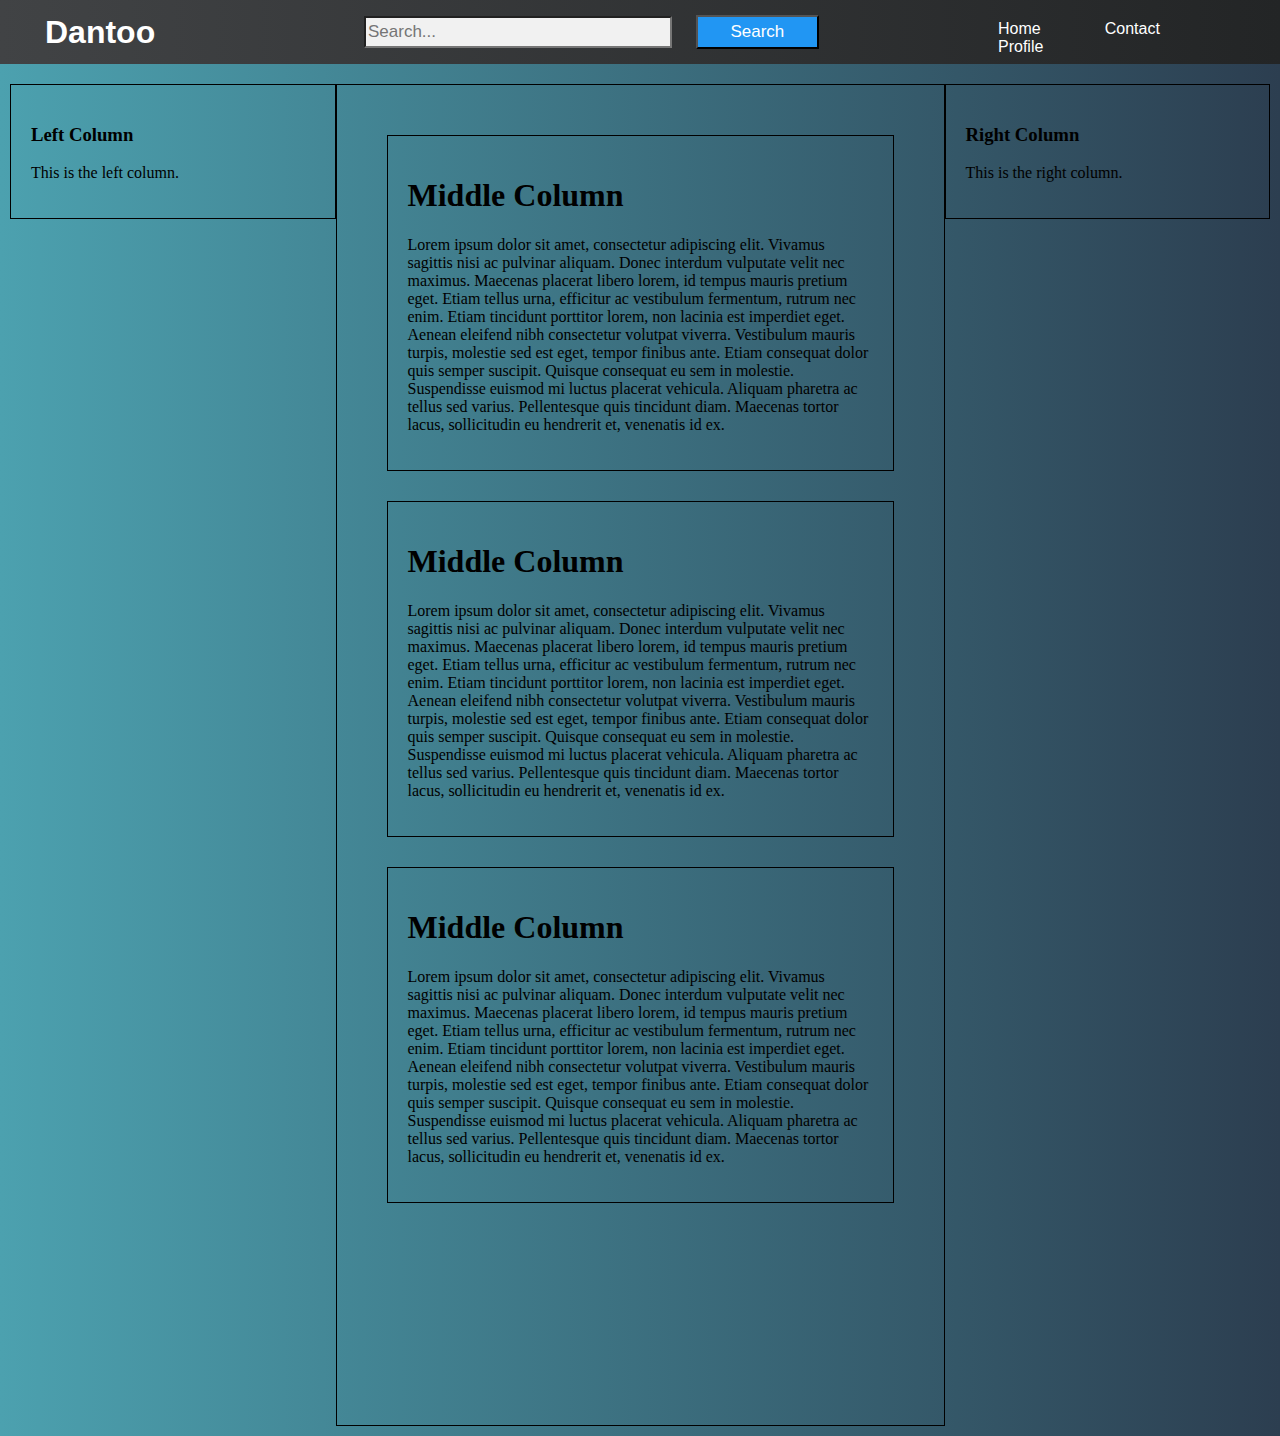
==== html/index.html @ 8a9d621c "finished navbar and added columns" ====
<!doctype html>
<html lang="en">
  <head>
    <!-- Required meta tags -->
    <meta charset="utf-8">
    <meta name="viewport" content="width=device-width, initial-scale=1">
    <link href="../css/style.css" rel="stylesheet" />
    <!-- Bootstrap CSS -->
    <!-- Bootstrap<link href="https://cdn.jsdelivr.net/npm/bootstrap@5.0.0-beta2/dist/css/bootstrap.min.css" rel="stylesheet" integrity="sha384-BmbxuPwQa2lc/FVzBcNJ7UAyJxM6wuqIj61tLrc4wSX0szH/Ev+nYRRuWlolflfl" crossorigin="anonymous">
    -->
    <title>Dantoo's Website</title>
  </head>
  <body>

    <div class="navbar">
      <h1>Dantoo</h1>
      <div class="search">
        <input type="text" placeholder="Search...">
        <input type="submit" value="Search">
      </div>
      <nav>
        <a href="">Home</a>
        <a href="">Contact</a>
        <a href="">Profile</a>
      </nav>
    </div>

    <!--Body contents-->
    <div class="content">
      <div class="left">
        <h3>Left Column</h3>
        <p>This is the left column.</p>
      </div>
      <div class="mid">
        <div class="module">
          <h1>Middle Column</h1>
          <p>Lorem ipsum dolor sit amet, consectetur adipiscing elit. Vivamus sagittis nisi ac pulvinar aliquam. Donec interdum vulputate velit nec maximus. Maecenas placerat libero lorem, id tempus mauris pretium eget. Etiam tellus urna, efficitur ac vestibulum fermentum, rutrum nec enim. Etiam tincidunt porttitor lorem, non lacinia est imperdiet eget. Aenean eleifend nibh consectetur volutpat viverra. Vestibulum mauris turpis, molestie sed est eget, tempor finibus ante. Etiam consequat dolor quis semper suscipit. Quisque consequat eu sem in molestie. Suspendisse euismod mi luctus placerat vehicula. Aliquam pharetra ac tellus sed varius. Pellentesque quis tincidunt diam. Maecenas tortor lacus, sollicitudin eu hendrerit et, venenatis id ex.</p>
        </div>
        <div class="module">
          <h1>Middle Column</h1>
          <p>Lorem ipsum dolor sit amet, consectetur adipiscing elit. Vivamus sagittis nisi ac pulvinar aliquam. Donec interdum vulputate velit nec maximus. Maecenas placerat libero lorem, id tempus mauris pretium eget. Etiam tellus urna, efficitur ac vestibulum fermentum, rutrum nec enim. Etiam tincidunt porttitor lorem, non lacinia est imperdiet eget. Aenean eleifend nibh consectetur volutpat viverra. Vestibulum mauris turpis, molestie sed est eget, tempor finibus ante. Etiam consequat dolor quis semper suscipit. Quisque consequat eu sem in molestie. Suspendisse euismod mi luctus placerat vehicula. Aliquam pharetra ac tellus sed varius. Pellentesque quis tincidunt diam. Maecenas tortor lacus, sollicitudin eu hendrerit et, venenatis id ex.</p>
        </div>
        <div class="module">
          <h1>Middle Column</h1>
          <p>Lorem ipsum dolor sit amet, consectetur adipiscing elit. Vivamus sagittis nisi ac pulvinar aliquam. Donec interdum vulputate velit nec maximus. Maecenas placerat libero lorem, id tempus mauris pretium eget. Etiam tellus urna, efficitur ac vestibulum fermentum, rutrum nec enim. Etiam tincidunt porttitor lorem, non lacinia est imperdiet eget. Aenean eleifend nibh consectetur volutpat viverra. Vestibulum mauris turpis, molestie sed est eget, tempor finibus ante. Etiam consequat dolor quis semper suscipit. Quisque consequat eu sem in molestie. Suspendisse euismod mi luctus placerat vehicula. Aliquam pharetra ac tellus sed varius. Pellentesque quis tincidunt diam. Maecenas tortor lacus, sollicitudin eu hendrerit et, venenatis id ex.</p>
        </div>
        
      </div>
      <div class="right">
        <h3>Right Column</h3>
        <p>This is the right column.</p>
      </div>
    </div>
    

    


    <!-- Bootstrap<script src="https://cdn.jsdelivr.net/npm/bootstrap@5.0.0-beta2/dist/js/bootstrap.bundle.min.js" integrity="sha384-b5kHyXgcpbZJO/tY9Ul7kGkf1S0CWuKcCD38l8YkeH8z8QjE0GmW1gYU5S9FOnJ0" crossorigin="anonymous"></script>
    -->
    
  </body>
</html>
---- css/style.css ----
body{
    margin: 0;
    padding: 0;
    background-color: antiquewhite;
    background: #2C3E50;  /* fallback for old browsers */
    background: -webkit-linear-gradient(to right, #4CA1AF, #2C3E50);  /* Chrome 10-25, Safari 5.1-6 */
    background: linear-gradient(to right, #4CA1AF, #2C3E50); /* W3C, IE 10+/ Edge, Firefox 16+, Chrome 26+, Opera 12+, Safari 7+ */

}

li{
    color: white;
}
/*Navigation bar*/
.navbar{
    display: flex;
    padding: 5px;
    background: #232526;  /* fallback for old browsers */
    background: -webkit-linear-gradient(to right, #414345, #232526);  /* Chrome 10-25, Safari 5.1-6 */
    background: linear-gradient(to right, #414345, #232526); /* W3C, IE 10+/ Edge, Firefox 16+, Chrome 26+, Opera 12+, Safari 7+ */


}

.navbar h1{
    flex: 1;
    margin: auto;
    padding: 2px;
    padding-left: 40px;
    /* border: 1px black solid; */
    color: white;
    font-family: "Helvetica Neue",sans-serif;
}

.navbar .search{
    flex: 2;
    /* border: 1px black solid; */
}

.navbar .search input{
    margin: 10px;
}

.navbar .search input[type='text']{
    width: 300px;
    background: #f1f1f1;
    font-size: 17px;
    height: 26px;
}

.navbar .search input[type='submit']{
  width: 20%;
  padding: 5px;
  background: #2196F3;
  color: white;
  font-size: 17px; 
  cursor: pointer;

}
.navbar .search input[type='submit']:hover{
    width: 20%;
    padding: 5px;
    background: #1a6fb4;
    color: white;
    font-size: 17px; 
    cursor: pointer;
  
  }


.navbar nav{
    flex: 1;
    padding-top: 15px;
    /* border: 1px black solid; */

}

.navbar nav a{
    margin: 20px;   
    margin-left: 20px;
    padding:10px;
    text-decoration: none;
    color: white;
    font-family: "Helvetica Neue",sans-serif;
    
}

.navbar nav a:hover{
    margin: 20px;   
    margin-left: 20px;
    padding: 10px;
    text-decoration: none;
    color:#1a6fb4;
    background-color:rgb(226, 226, 226);
    font-family: "Helvetica Neue",sans-serif;
    
}
/*Content*/
.content {
    display:flex;
    overflow:auto;
    margin: 10px;
}

.content div{
    margin: 0px;
    margin-top: 10px;
    border: 1px solid;
    padding: 20px;

}

.content .left{
    flex: 1;
    height: auto;
    position: sticky;
    align-self: flex-start;
    position: -webkit-sticky;
}

.content .right{
    flex: 1;
    height: auto;
    position: sticky;
    align-self: flex-start;
    position: -webkit-sticky;
}

.content .mid{
    flex: 2;
    height: 1300px;
}

.content .mid .module{
    margin: 30px;
}
/*End of content*/

/*Animation practice*/

#contain {
    width: 200px;
    height: 200px;
    background: green;
    position: relative;
}

#box {
    width: 50px;
    height: 50px;
    background: red;
    position: absolute;
}

/*end of animation practice*/

button {
    margin-top:30px;
    float:left;
    height:50px;
}
img {
    float:left;
    margin-right:10px;
    margin-left:10px;
 }
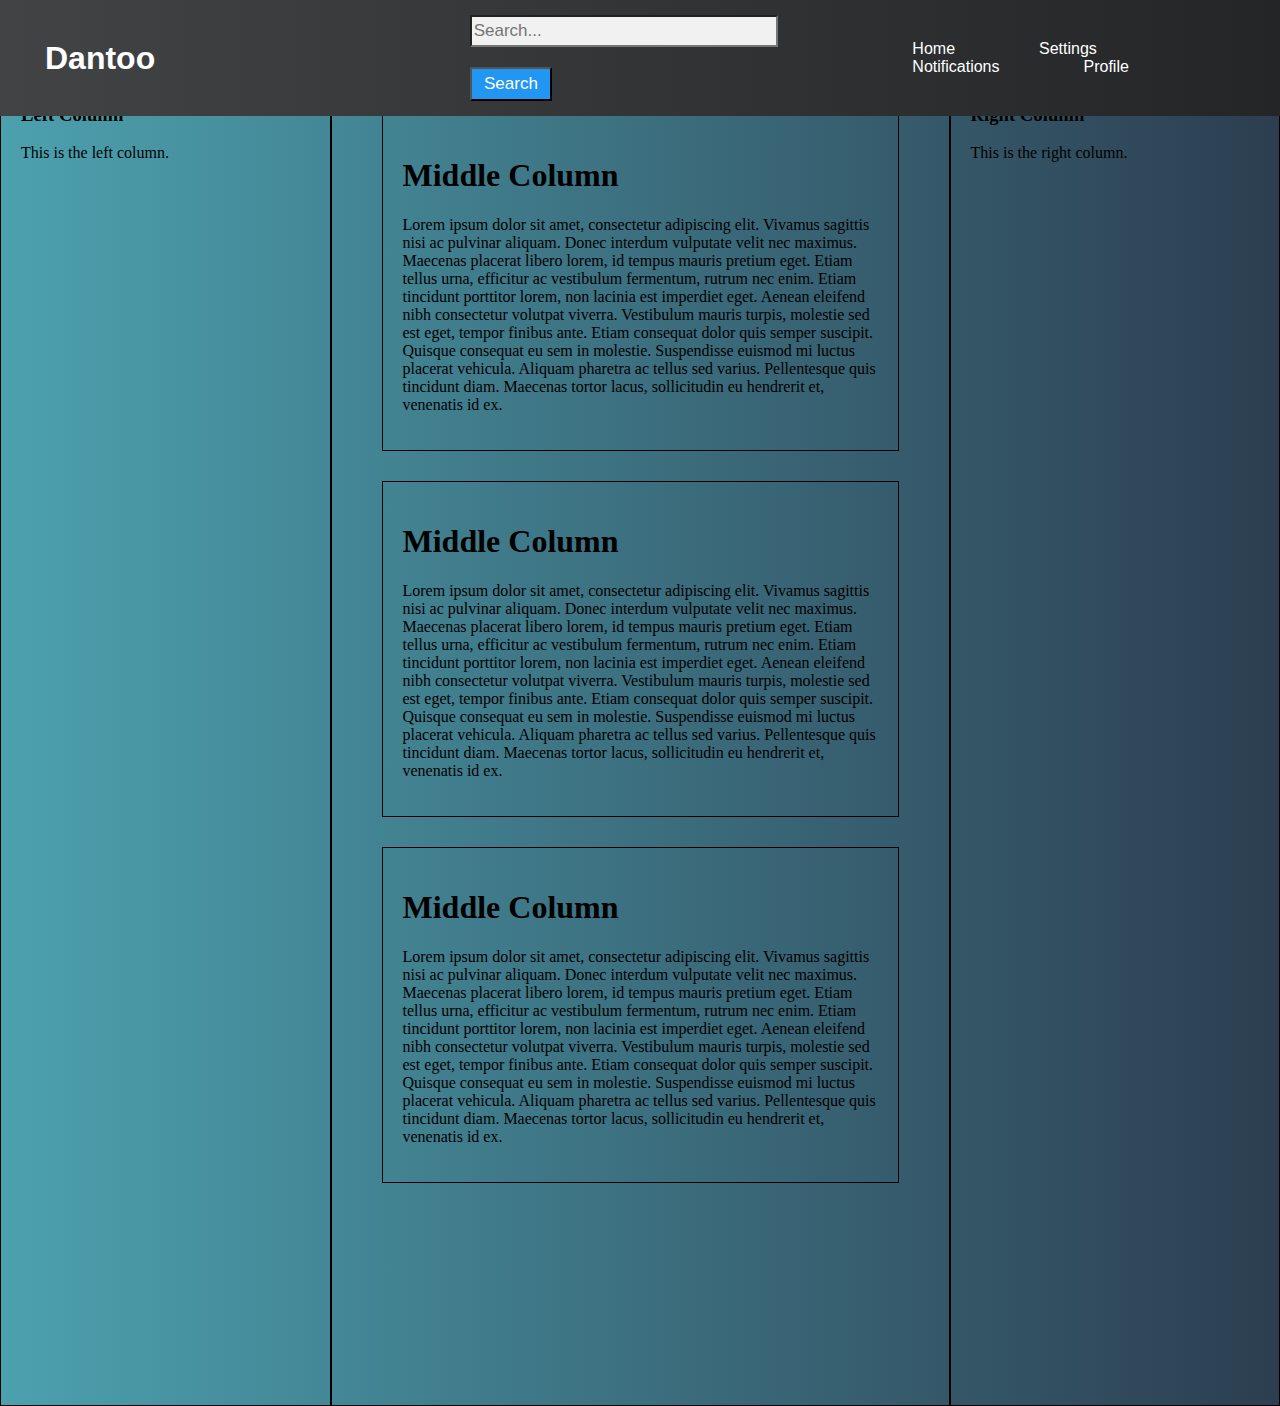
==== commit 1cde9f4d: "implemented sticky navbar" ====
--- a/html/index.html
+++ b/html/index.html
@@ -13,15 +13,16 @@
   <body>
 
     <div class="navbar">
-      <h1>Dantoo</h1>
+      <h1><a href="#home" >Dantoo</a></h1>
       <div class="search">
         <input type="text" placeholder="Search...">
         <input type="submit" value="Search">
       </div>
       <nav>
-        <a href="">Home</a>
-        <a href="">Contact</a>
-        <a href="">Profile</a>
+        <a href=#home">Home</a>
+        <a href="#settings">Settings</a>
+        <a href="#notifications">Notifications</a>
+        <a href="#profile">Profile</a>
       </nav>
     </div>
 
--- a/css/style.css
+++ b/css/style.css
@@ -1,3 +1,6 @@
+html{
+    margin: 0;
+}
 body{
     margin: 0;
     padding: 0;
@@ -7,6 +10,7 @@
     background: linear-gradient(to right, #4CA1AF, #2C3E50); /* W3C, IE 10+/ Edge, Firefox 16+, Chrome 26+, Opera 12+, Safari 7+ */
 
 }
+
 
 li{
     color: white;
@@ -18,13 +22,19 @@
     background: #232526;  /* fallback for old browsers */
     background: -webkit-linear-gradient(to right, #414345, #232526);  /* Chrome 10-25, Safari 5.1-6 */
     background: linear-gradient(to right, #414345, #232526); /* W3C, IE 10+/ Edge, Firefox 16+, Chrome 26+, Opera 12+, Safari 7+ */
-
-
+    position: fixed;
+    justify-content: center;
+    align-items: center;
+    flex-wrap: wrap;
+    width: 100%;
+    margin: 0;
+    z-index: 1;
+    
 }
 
 .navbar h1{
     flex: 1;
-    margin: auto;
+    margin: 0;
     padding: 2px;
     padding-left: 40px;
     /* border: 1px black solid; */
@@ -33,10 +43,15 @@
 }
 
 .navbar .search{
-    flex: 2;
+    flex: 1;
     /* border: 1px black solid; */
 }
+.navbar nav{
+    flex: 1;
+    padding-top: 0px;
+    /* border: 1px black solid; */
 
+}
 .navbar .search input{
     margin: 10px;
 }
@@ -68,17 +83,16 @@
   }
 
 
-.navbar nav{
-    flex: 1;
-    padding-top: 15px;
-    /* border: 1px black solid; */
 
+
+.navbar h1 a{
+    text-decoration: none;
+    color: white;
 }
-
 .navbar nav a{
     margin: 20px;   
     margin-left: 20px;
-    padding:10px;
+    padding:20px;
     text-decoration: none;
     color: white;
     font-family: "Helvetica Neue",sans-serif;
@@ -88,18 +102,19 @@
 .navbar nav a:hover{
     margin: 20px;   
     margin-left: 20px;
-    padding: 10px;
+    padding: 20px;
     text-decoration: none;
     color:#1a6fb4;
     background-color:rgb(226, 226, 226);
     font-family: "Helvetica Neue",sans-serif;
-    
+    border-bottom: 5px #1a6fb4 solid;
 }
 /*Content*/
 .content {
     display:flex;
     overflow:auto;
-    margin: 10px;
+    margin: 0px;
+    
 }
 
 .content div{
@@ -113,22 +128,19 @@
 .content .left{
     flex: 1;
     height: auto;
-    position: sticky;
-    align-self: flex-start;
-    position: -webkit-sticky;
+    margin-top: 5%;
 }
 
 .content .right{
     flex: 1;
     height: auto;
-    position: sticky;
-    align-self: flex-start;
-    position: -webkit-sticky;
+    margin-top: 5%;
 }
 
 .content .mid{
     flex: 2;
     height: 1300px;
+    margin-top: 5%;
 }
 
 .content .mid .module{
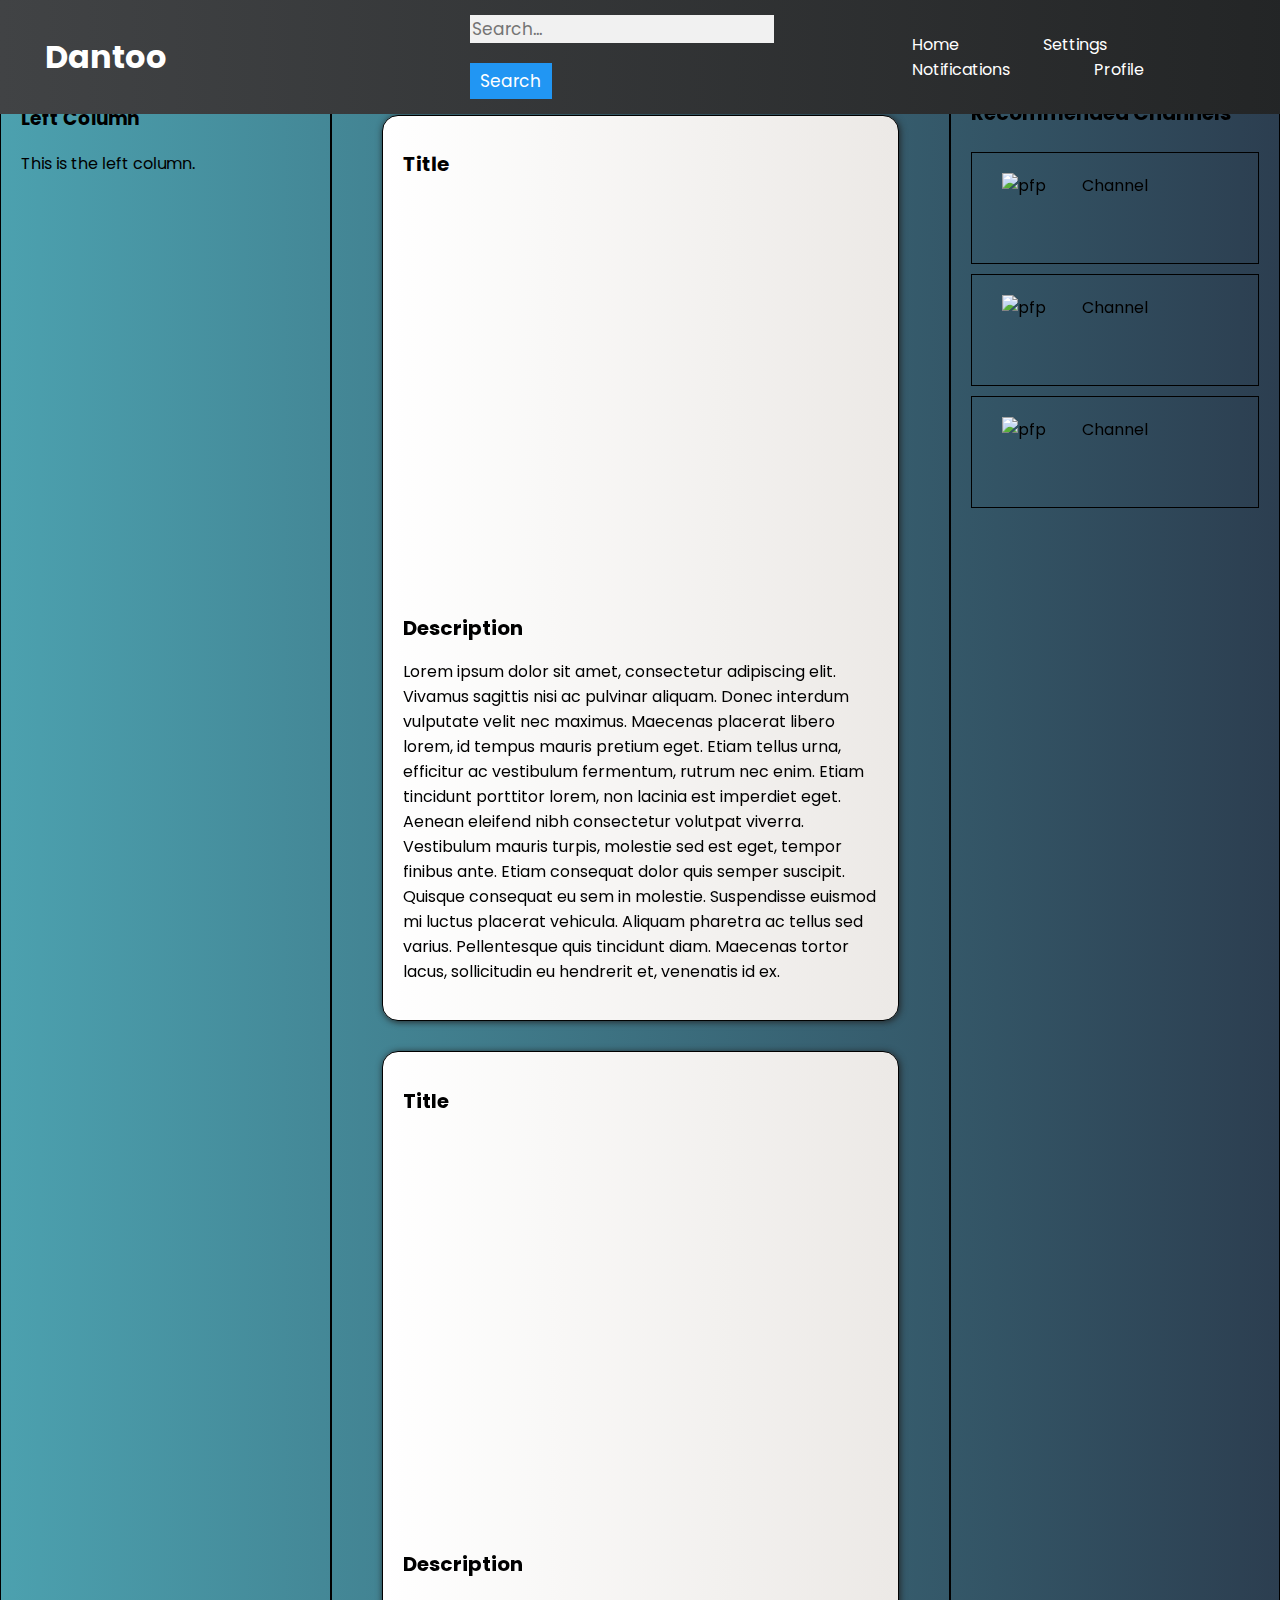
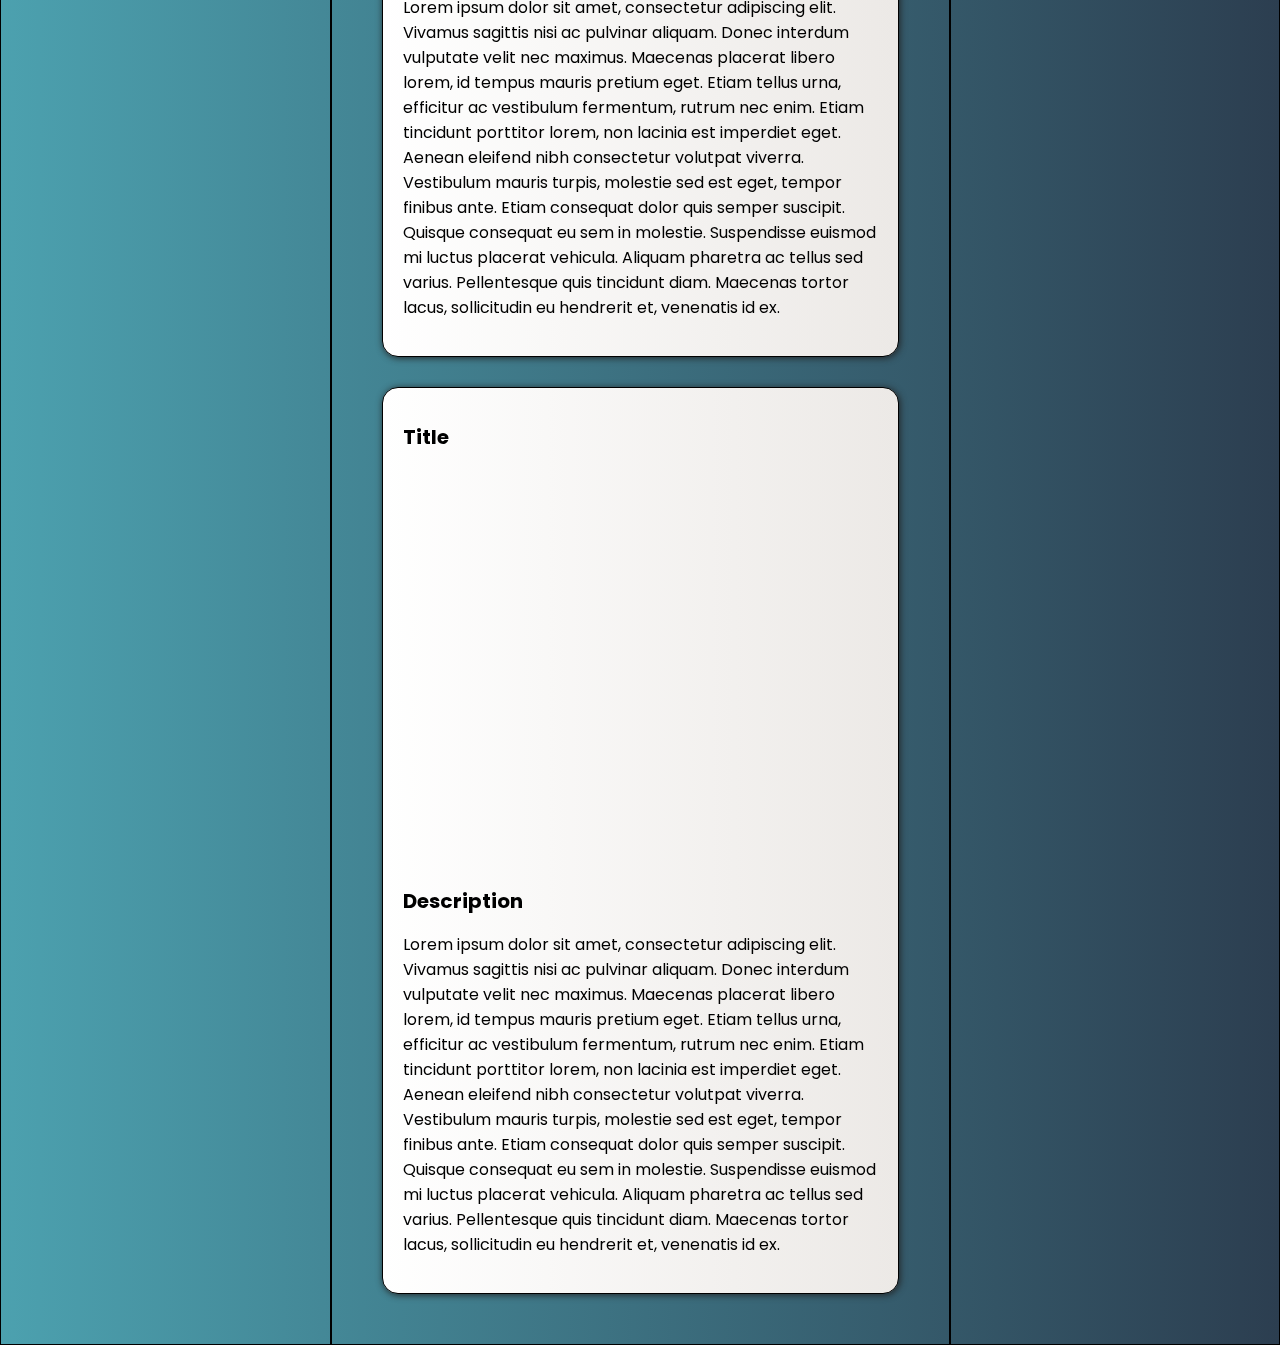
==== commit 25c84134: "added right column and middle column shadows" ====
--- a/html/index.html
+++ b/html/index.html
@@ -5,6 +5,8 @@
     <meta charset="utf-8">
     <meta name="viewport" content="width=device-width, initial-scale=1">
     <link href="../css/style.css" rel="stylesheet" />
+    <link rel="preconnect" href="https://fonts.gstatic.com">
+<link href="https://fonts.googleapis.com/css2?family=Poppins:wght@400;700&display=swap" rel="stylesheet">
     <!-- Bootstrap CSS -->
     <!-- Bootstrap<link href="https://cdn.jsdelivr.net/npm/bootstrap@5.0.0-beta2/dist/css/bootstrap.min.css" rel="stylesheet" integrity="sha384-BmbxuPwQa2lc/FVzBcNJ7UAyJxM6wuqIj61tLrc4wSX0szH/Ev+nYRRuWlolflfl" crossorigin="anonymous">
     -->
@@ -34,22 +36,41 @@
       </div>
       <div class="mid">
         <div class="module">
-          <h1>Middle Column</h1>
+          <h1>Title</h1>
+          <iframe src="https://www.youtube.com/embed/LHLpiLkDqmk" title="YouTube video player" frameborder="0" allow="accelerometer; autoplay; clipboard-write; encrypted-media; gyroscope; picture-in-picture" allowfullscreen></iframe>
+          <h1>Description</h1>
           <p>Lorem ipsum dolor sit amet, consectetur adipiscing elit. Vivamus sagittis nisi ac pulvinar aliquam. Donec interdum vulputate velit nec maximus. Maecenas placerat libero lorem, id tempus mauris pretium eget. Etiam tellus urna, efficitur ac vestibulum fermentum, rutrum nec enim. Etiam tincidunt porttitor lorem, non lacinia est imperdiet eget. Aenean eleifend nibh consectetur volutpat viverra. Vestibulum mauris turpis, molestie sed est eget, tempor finibus ante. Etiam consequat dolor quis semper suscipit. Quisque consequat eu sem in molestie. Suspendisse euismod mi luctus placerat vehicula. Aliquam pharetra ac tellus sed varius. Pellentesque quis tincidunt diam. Maecenas tortor lacus, sollicitudin eu hendrerit et, venenatis id ex.</p>
         </div>
         <div class="module">
-          <h1>Middle Column</h1>
+          <h1>Title</h1>
+          <iframe src="https://www.youtube.com/embed/ROaj3bCpZEM" title="YouTube video player" frameborder="0" allow="accelerometer; autoplay; clipboard-write; encrypted-media; gyroscope; picture-in-picture" allowfullscreen></iframe>
+          <h1>Description</h1>
           <p>Lorem ipsum dolor sit amet, consectetur adipiscing elit. Vivamus sagittis nisi ac pulvinar aliquam. Donec interdum vulputate velit nec maximus. Maecenas placerat libero lorem, id tempus mauris pretium eget. Etiam tellus urna, efficitur ac vestibulum fermentum, rutrum nec enim. Etiam tincidunt porttitor lorem, non lacinia est imperdiet eget. Aenean eleifend nibh consectetur volutpat viverra. Vestibulum mauris turpis, molestie sed est eget, tempor finibus ante. Etiam consequat dolor quis semper suscipit. Quisque consequat eu sem in molestie. Suspendisse euismod mi luctus placerat vehicula. Aliquam pharetra ac tellus sed varius. Pellentesque quis tincidunt diam. Maecenas tortor lacus, sollicitudin eu hendrerit et, venenatis id ex.</p>
         </div>
         <div class="module">
-          <h1>Middle Column</h1>
+          <h1>Title</h1>
+          <iframe src="https://www.youtube.com/embed/3i0XCn3HhNo" title="YouTube video player" frameborder="0" allow="accelerometer; autoplay; clipboard-write; encrypted-media; gyroscope; picture-in-picture" allowfullscreen></iframe>
+          <h1>Description</h1>
           <p>Lorem ipsum dolor sit amet, consectetur adipiscing elit. Vivamus sagittis nisi ac pulvinar aliquam. Donec interdum vulputate velit nec maximus. Maecenas placerat libero lorem, id tempus mauris pretium eget. Etiam tellus urna, efficitur ac vestibulum fermentum, rutrum nec enim. Etiam tincidunt porttitor lorem, non lacinia est imperdiet eget. Aenean eleifend nibh consectetur volutpat viverra. Vestibulum mauris turpis, molestie sed est eget, tempor finibus ante. Etiam consequat dolor quis semper suscipit. Quisque consequat eu sem in molestie. Suspendisse euismod mi luctus placerat vehicula. Aliquam pharetra ac tellus sed varius. Pellentesque quis tincidunt diam. Maecenas tortor lacus, sollicitudin eu hendrerit et, venenatis id ex.</p>
         </div>
         
       </div>
       <div class="right">
-        <h3>Right Column</h3>
-        <p>This is the right column.</p>
+        <h1>Recommended Channels</h1>
+        <nav>
+          <div class="listchannel">
+            <img src="https://yt3.ggpht.com/ytc/AAUvwnh5rikSDHYVkNA1EM-YC4qN-_8WfvAsj1IuEWS_fQ=s900-c-k-c0x00ffffff-no-rj" alt="pfp">
+            <a>Channel</a>
+          </div>
+          <div class="listchannel">
+            <img src="" alt="pfp">
+            <a>Channel</a>
+          </div>
+          <div class="listchannel">
+            <img src="" alt="pfp">
+            <a>Channel</a>
+          </div>
+        </nav>
       </div>
     </div>
     
--- a/css/style.css
+++ b/css/style.css
@@ -8,7 +8,7 @@
     background: #2C3E50;  /* fallback for old browsers */
     background: -webkit-linear-gradient(to right, #4CA1AF, #2C3E50);  /* Chrome 10-25, Safari 5.1-6 */
     background: linear-gradient(to right, #4CA1AF, #2C3E50); /* W3C, IE 10+/ Edge, Firefox 16+, Chrome 26+, Opera 12+, Safari 7+ */
-
+    font-family: "Poppins",sans-serif;
 }
 
 
@@ -39,7 +39,7 @@
     padding-left: 40px;
     /* border: 1px black solid; */
     color: white;
-    font-family: "Helvetica Neue",sans-serif;
+    font-family: "Poppins",sans-serif;
 }
 
 .navbar .search{
@@ -54,6 +54,7 @@
 }
 .navbar .search input{
     margin: 10px;
+    font-family: "Poppins",sans-serif;
 }
 
 .navbar .search input[type='text']{
@@ -61,6 +62,7 @@
     background: #f1f1f1;
     font-size: 17px;
     height: 26px;
+    border: none;
 }
 
 .navbar .search input[type='submit']{
@@ -70,7 +72,7 @@
   color: white;
   font-size: 17px; 
   cursor: pointer;
-
+  border: none;
 }
 .navbar .search input[type='submit']:hover{
     width: 20%;
@@ -79,6 +81,7 @@
     color: white;
     font-size: 17px; 
     cursor: pointer;
+    border: none;
   
   }
 
@@ -95,7 +98,7 @@
     padding:20px;
     text-decoration: none;
     color: white;
-    font-family: "Helvetica Neue",sans-serif;
+    font-family: "Poppins",sans-serif;
     
 }
 
@@ -106,7 +109,7 @@
     text-decoration: none;
     color:#1a6fb4;
     background-color:rgb(226, 226, 226);
-    font-family: "Helvetica Neue",sans-serif;
+    font-family: "Poppins",sans-serif;
     border-bottom: 5px #1a6fb4 solid;
 }
 /*Content*/
@@ -125,10 +128,19 @@
 
 }
 
+.content h1{
+    font-size: 20px;
+    
+}
+.content iframe{
+    width:100%; 
+    height:400px;
+}
 .content .left{
     flex: 1;
     height: auto;
     margin-top: 5%;
+    
 }
 
 .content .right{
@@ -139,12 +151,28 @@
 
 .content .mid{
     flex: 2;
-    height: 1300px;
+    height: auto;
     margin-top: 5%;
+
 }
 
 .content .mid .module{
     margin: 30px;
+    background: #ECE9E6;  /* fallback for old browsers */
+    background: -webkit-linear-gradient(to right, #FFFFFF, #ECE9E6);  /* Chrome 10-25, Safari 5.1-6 */
+    background: linear-gradient(to right, #FFFFFF, #ECE9E6); /* W3C, IE 10+/ Edge, Firefox 16+, Chrome 26+, Opera 12+, Safari 7+ */
+    border-radius: 16px;
+    box-shadow: 1px 1px 7px #232526;
+}
+
+.content .right nav{
+    display: flex;
+    flex-direction: column;
+}
+
+.content .right nav .listchannel img{
+    width: 70px;
+    height: 70px;
 }
 /*End of content*/
 
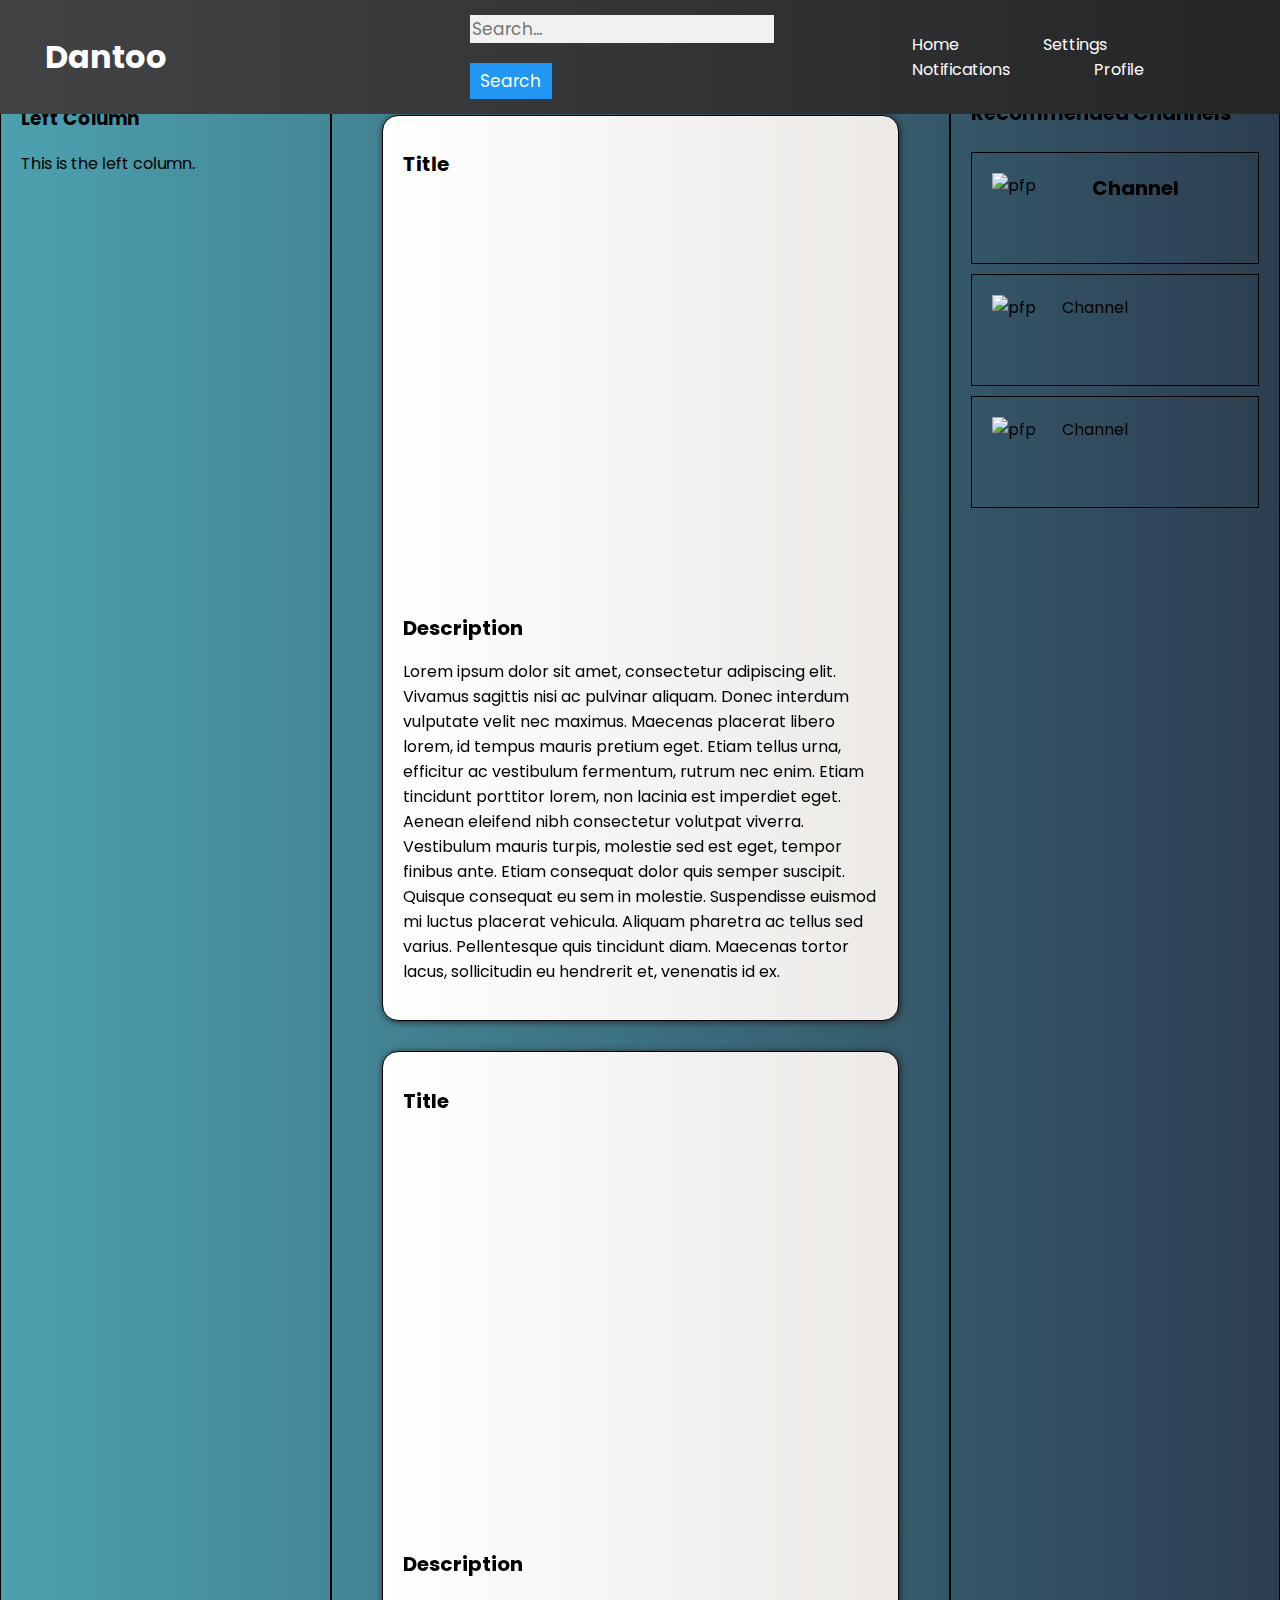
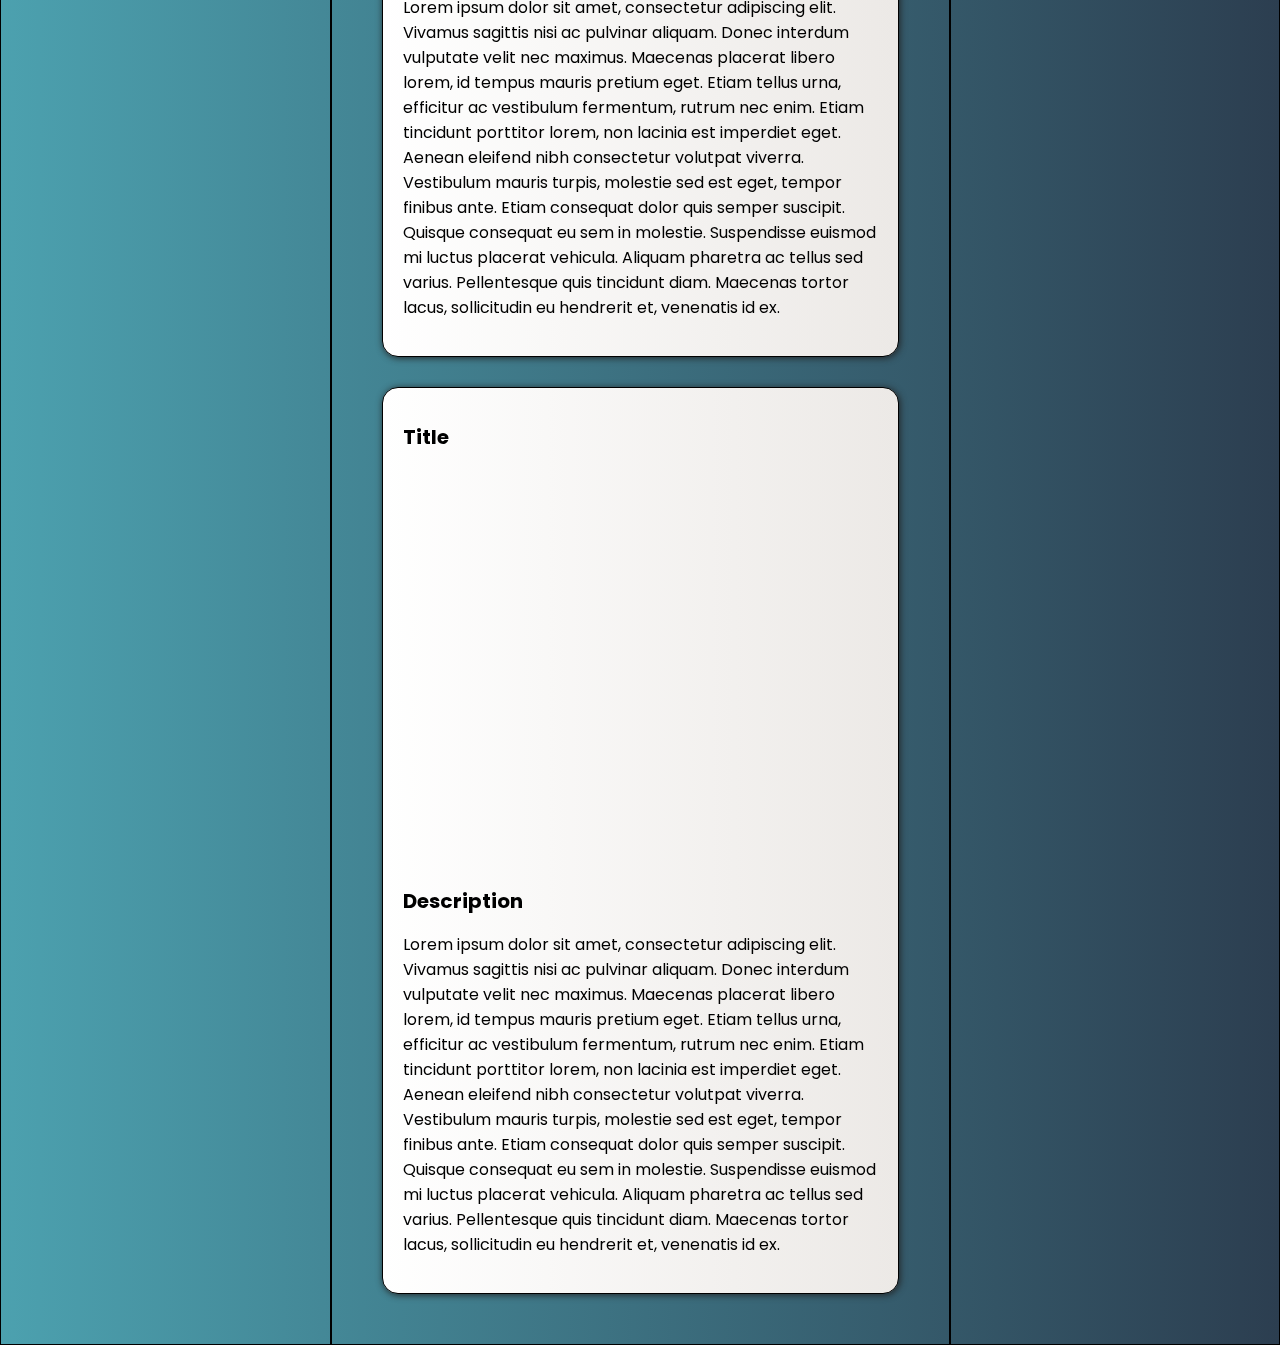
==== commit 73d18e74: "updated right column channel name" ====
--- a/html/index.html
+++ b/html/index.html
@@ -60,14 +60,14 @@
         <nav>
           <div class="listchannel">
             <img src="https://yt3.ggpht.com/ytc/AAUvwnh5rikSDHYVkNA1EM-YC4qN-_8WfvAsj1IuEWS_fQ=s900-c-k-c0x00ffffff-no-rj" alt="pfp">
+            <h1>Channel</h1>
+          </div>
+          <div class="listchannel">
+            <img src="https://yt3.ggpht.com/ytc/AAUvwnh5rikSDHYVkNA1EM-YC4qN-_8WfvAsj1IuEWS_fQ=s900-c-k-c0x00ffffff-no-rj" alt="pfp">
             <a>Channel</a>
           </div>
           <div class="listchannel">
-            <img src="" alt="pfp">
-            <a>Channel</a>
-          </div>
-          <div class="listchannel">
-            <img src="" alt="pfp">
+            <img src="https://yt3.ggpht.com/ytc/AAUvwnh5rikSDHYVkNA1EM-YC4qN-_8WfvAsj1IuEWS_fQ=s900-c-k-c0x00ffffff-no-rj" alt="pfp">
             <a>Channel</a>
           </div>
         </nav>
--- a/css/style.css
+++ b/css/style.css
@@ -168,11 +168,19 @@
 .content .right nav{
     display: flex;
     flex-direction: column;
+    
+}
+
+.content .right nav .listchannel h1{
+    margin: 0px;
+    margin-left: 100px;
 }
 
 .content .right nav .listchannel img{
     width: 70px;
     height: 70px;
+    margin: 0px;
+    padding:0px;
 }
 /*End of content*/
 
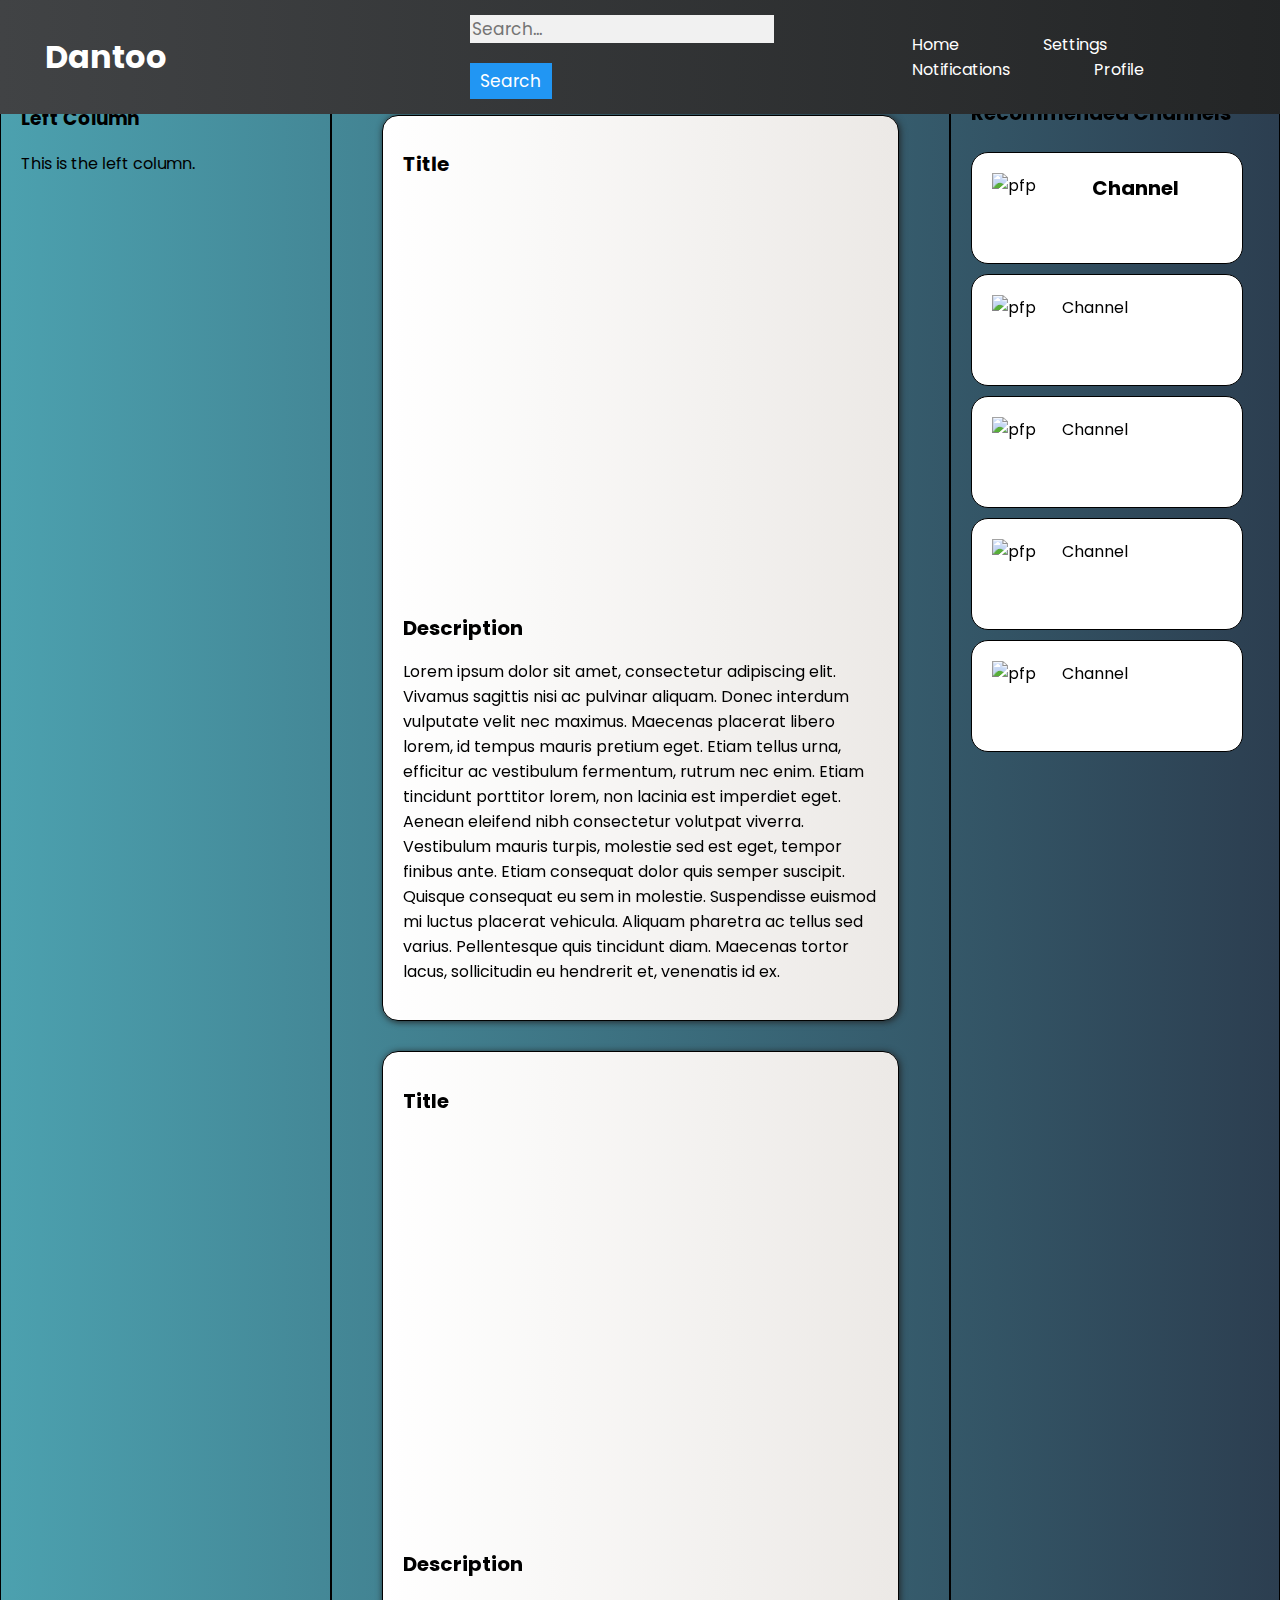
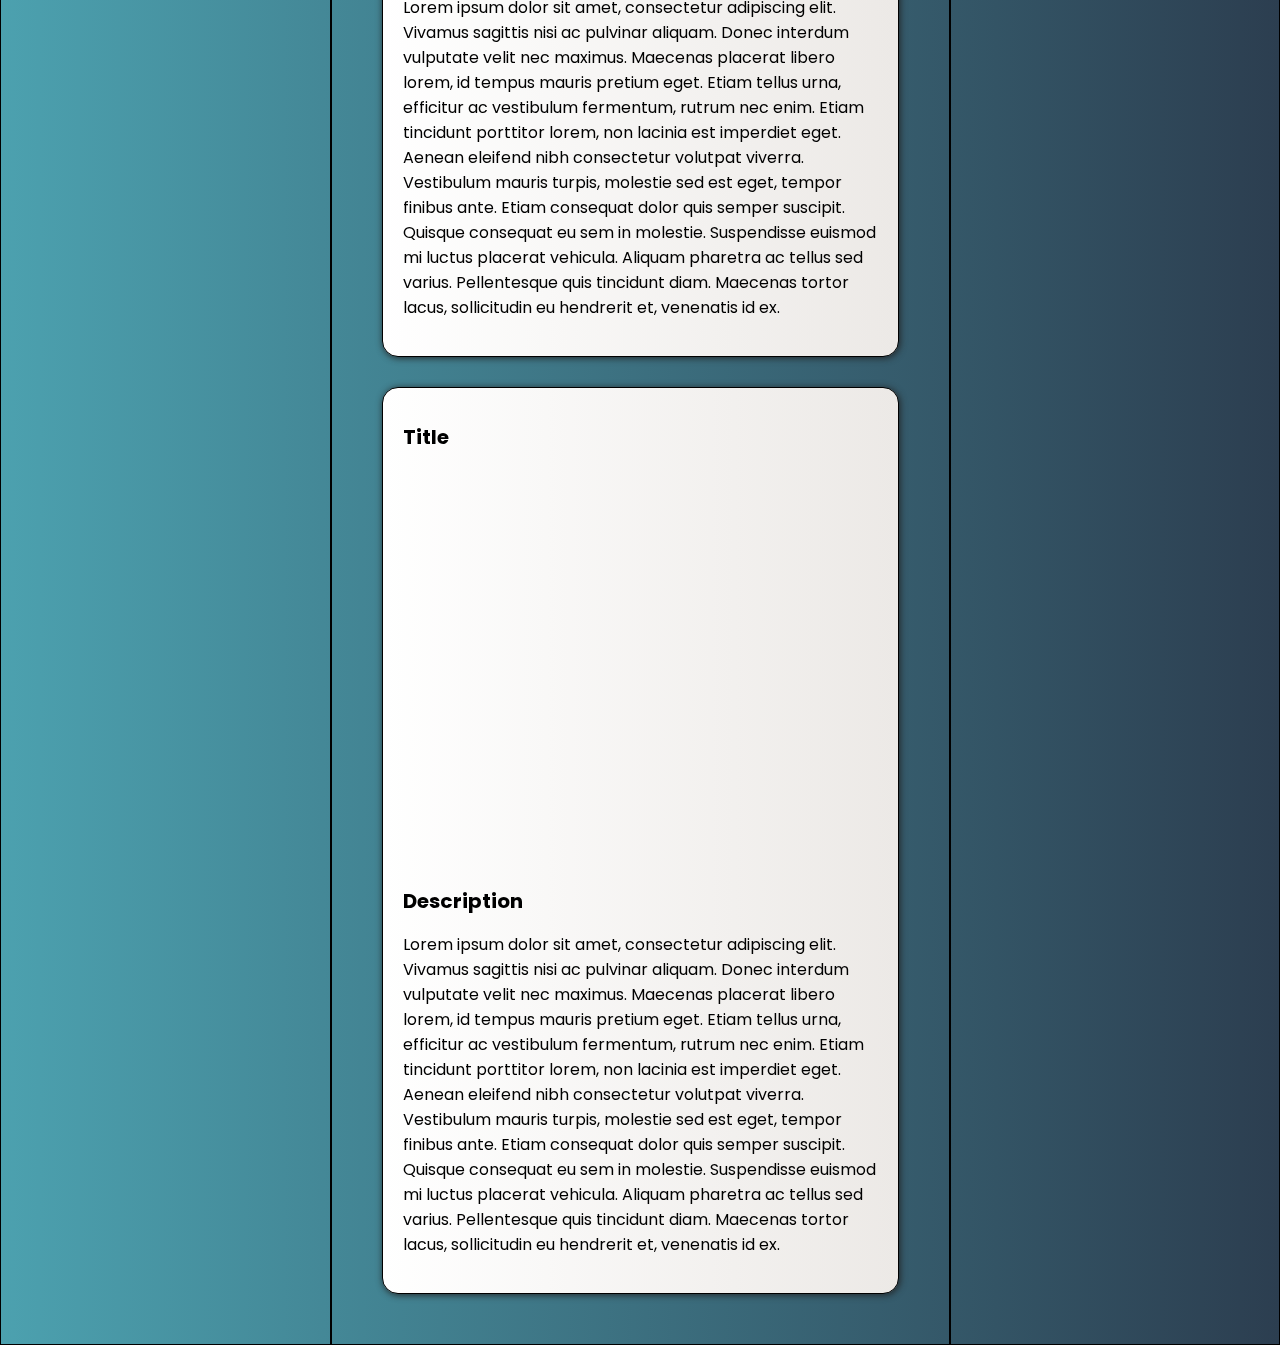
==== commit 1eb4eb75: "added some animations on right column" ====
--- a/html/index.html
+++ b/html/index.html
@@ -70,6 +70,14 @@
             <img src="https://yt3.ggpht.com/ytc/AAUvwnh5rikSDHYVkNA1EM-YC4qN-_8WfvAsj1IuEWS_fQ=s900-c-k-c0x00ffffff-no-rj" alt="pfp">
             <a>Channel</a>
           </div>
+          <div class="listchannel">
+            <img src="https://yt3.ggpht.com/ytc/AAUvwnh5rikSDHYVkNA1EM-YC4qN-_8WfvAsj1IuEWS_fQ=s900-c-k-c0x00ffffff-no-rj" alt="pfp">
+            <a>Channel</a>
+          </div>
+          <div class="listchannel">
+            <img src="https://yt3.ggpht.com/ytc/AAUvwnh5rikSDHYVkNA1EM-YC4qN-_8WfvAsj1IuEWS_fQ=s900-c-k-c0x00ffffff-no-rj" alt="pfp">
+            <a>Channel</a>
+          </div>
         </nav>
       </div>
     </div>
--- a/css/style.css
+++ b/css/style.css
@@ -99,7 +99,7 @@
     text-decoration: none;
     color: white;
     font-family: "Poppins",sans-serif;
-    
+    transition: 300ms cubic-bezier(0.445, 0.05, 0.55, 0.95);
 }
 
 .navbar nav a:hover{
@@ -171,6 +171,19 @@
     
 }
 
+.content .right nav .listchannel{
+    background-color: white;
+    border-radius: 17px;
+    width: 80%;
+    height: 70px;
+    transition: 300ms ease-in-out;
+}
+
+.content .right nav .listchannel:hover{
+    background-color: white;
+    width: 83%;
+    height: 100px;
+}
 .content .right nav .listchannel h1{
     margin: 0px;
     margin-left: 100px;
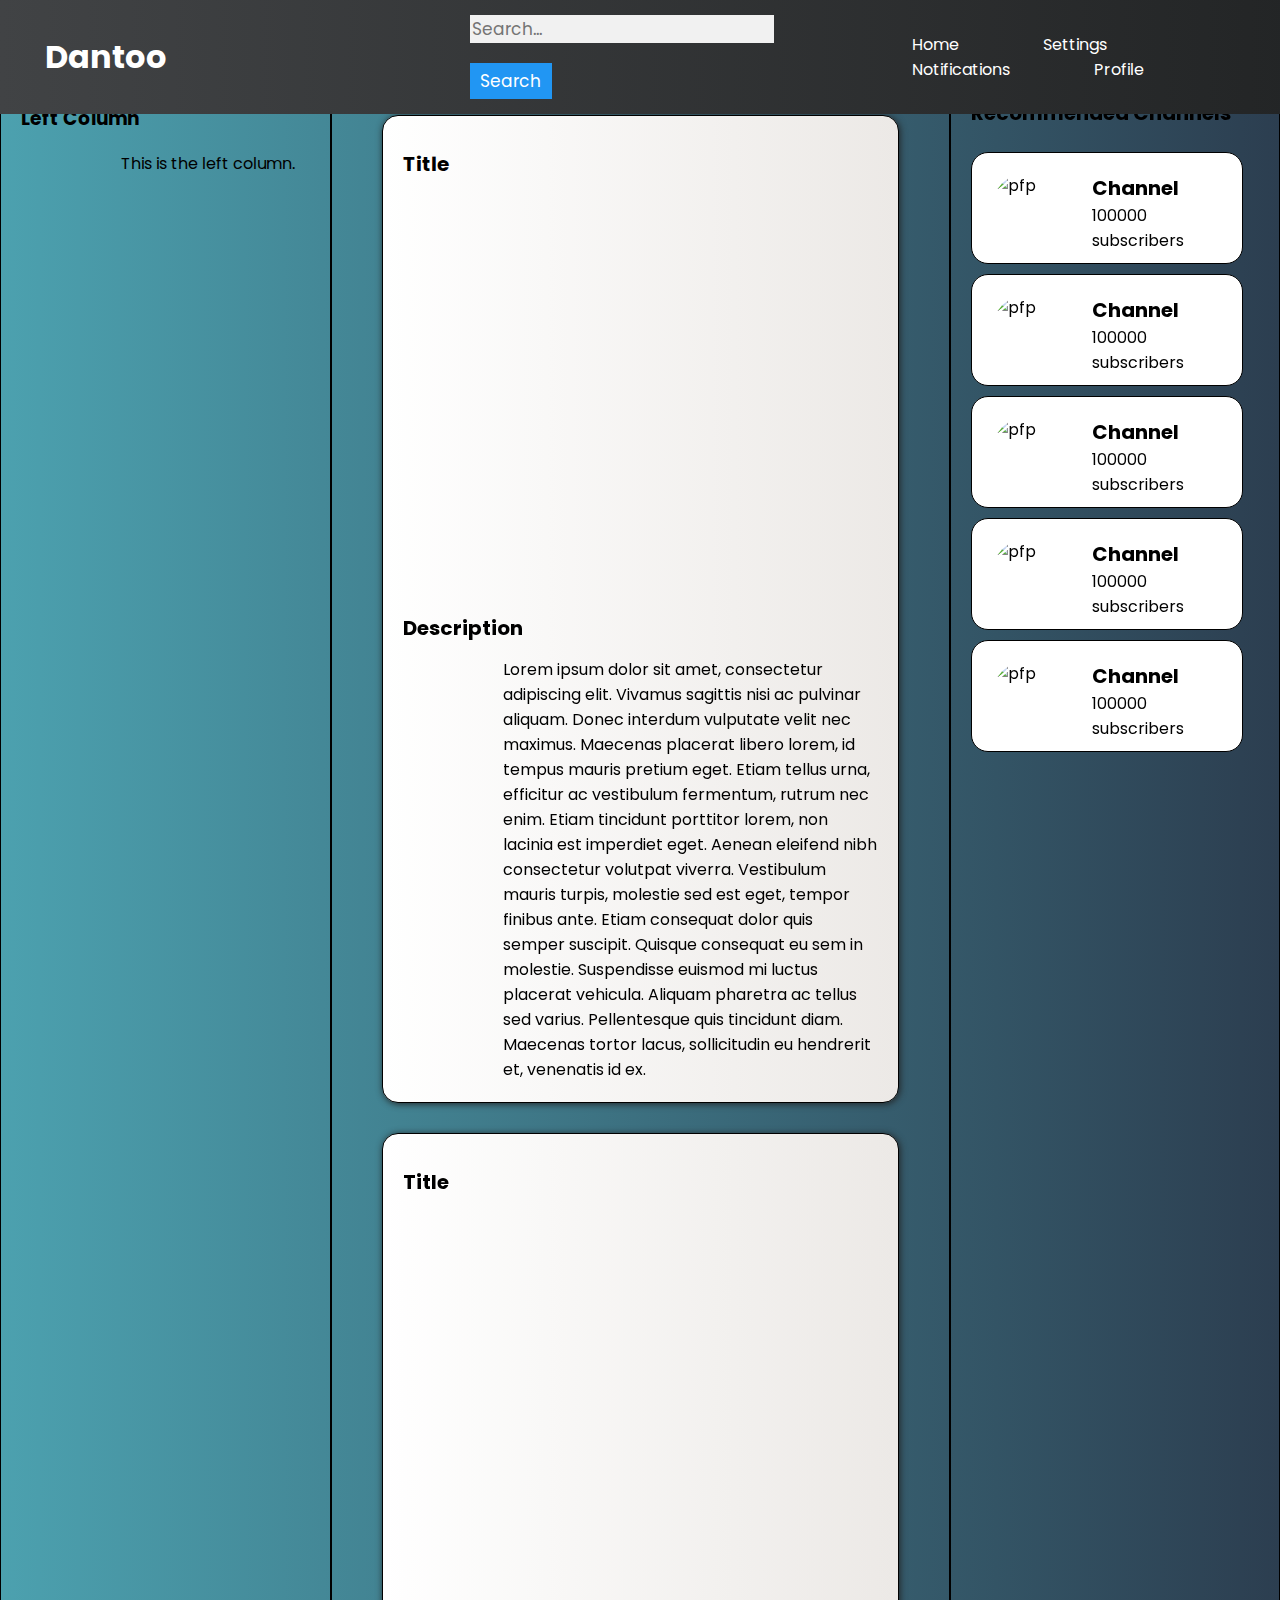
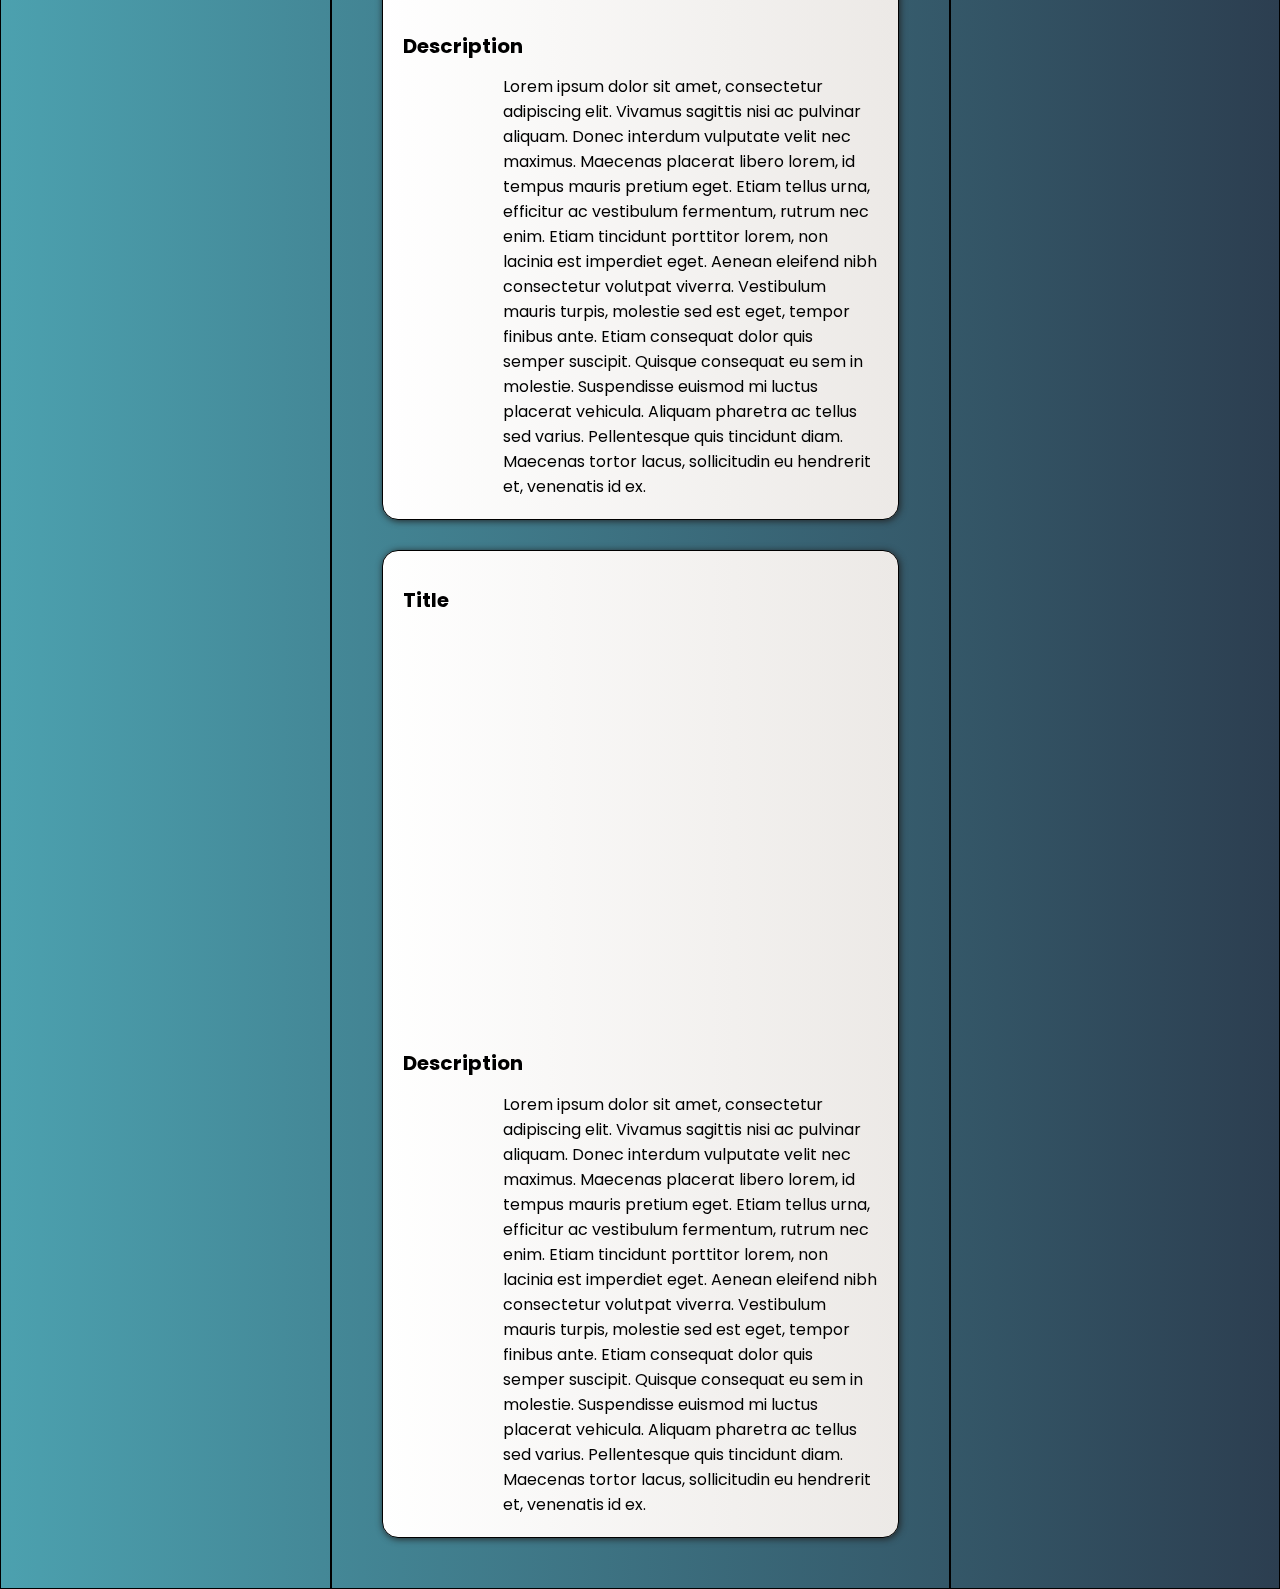
==== commit 2e05d9bb: "added new animations" ====
--- a/html/index.html
+++ b/html/index.html
@@ -61,22 +61,27 @@
           <div class="listchannel">
             <img src="https://yt3.ggpht.com/ytc/AAUvwnh5rikSDHYVkNA1EM-YC4qN-_8WfvAsj1IuEWS_fQ=s900-c-k-c0x00ffffff-no-rj" alt="pfp">
             <h1>Channel</h1>
+            <p>100000 subscribers</p>
           </div>
           <div class="listchannel">
             <img src="https://yt3.ggpht.com/ytc/AAUvwnh5rikSDHYVkNA1EM-YC4qN-_8WfvAsj1IuEWS_fQ=s900-c-k-c0x00ffffff-no-rj" alt="pfp">
-            <a>Channel</a>
+            <h1>Channel</h1>
+            <p>100000 subscribers</p>
           </div>
           <div class="listchannel">
             <img src="https://yt3.ggpht.com/ytc/AAUvwnh5rikSDHYVkNA1EM-YC4qN-_8WfvAsj1IuEWS_fQ=s900-c-k-c0x00ffffff-no-rj" alt="pfp">
-            <a>Channel</a>
+            <h1>Channel</h1>
+            <p>100000 subscribers</p>
           </div>
           <div class="listchannel">
             <img src="https://yt3.ggpht.com/ytc/AAUvwnh5rikSDHYVkNA1EM-YC4qN-_8WfvAsj1IuEWS_fQ=s900-c-k-c0x00ffffff-no-rj" alt="pfp">
-            <a>Channel</a>
+            <h1>Channel</h1>
+            <p>100000 subscribers</p>
           </div>
           <div class="listchannel">
             <img src="https://yt3.ggpht.com/ytc/AAUvwnh5rikSDHYVkNA1EM-YC4qN-_8WfvAsj1IuEWS_fQ=s900-c-k-c0x00ffffff-no-rj" alt="pfp">
-            <a>Channel</a>
+            <h1>Channel</h1>
+            <p>100000 subscribers</p>
           </div>
         </nav>
       </div>
--- a/css/style.css
+++ b/css/style.css
@@ -181,10 +181,13 @@
 
 .content .right nav .listchannel:hover{
     background-color: white;
-    width: 83%;
     height: 100px;
 }
-.content .right nav .listchannel h1{
+
+.content .right nav .listchannel:active{
+    
+}
+.content .right nav .listchannel h1,p{
     margin: 0px;
     margin-left: 100px;
 }
@@ -194,6 +197,7 @@
     height: 70px;
     margin: 0px;
     padding:0px;
+    border-radius: 50%;
 }
 /*End of content*/
 
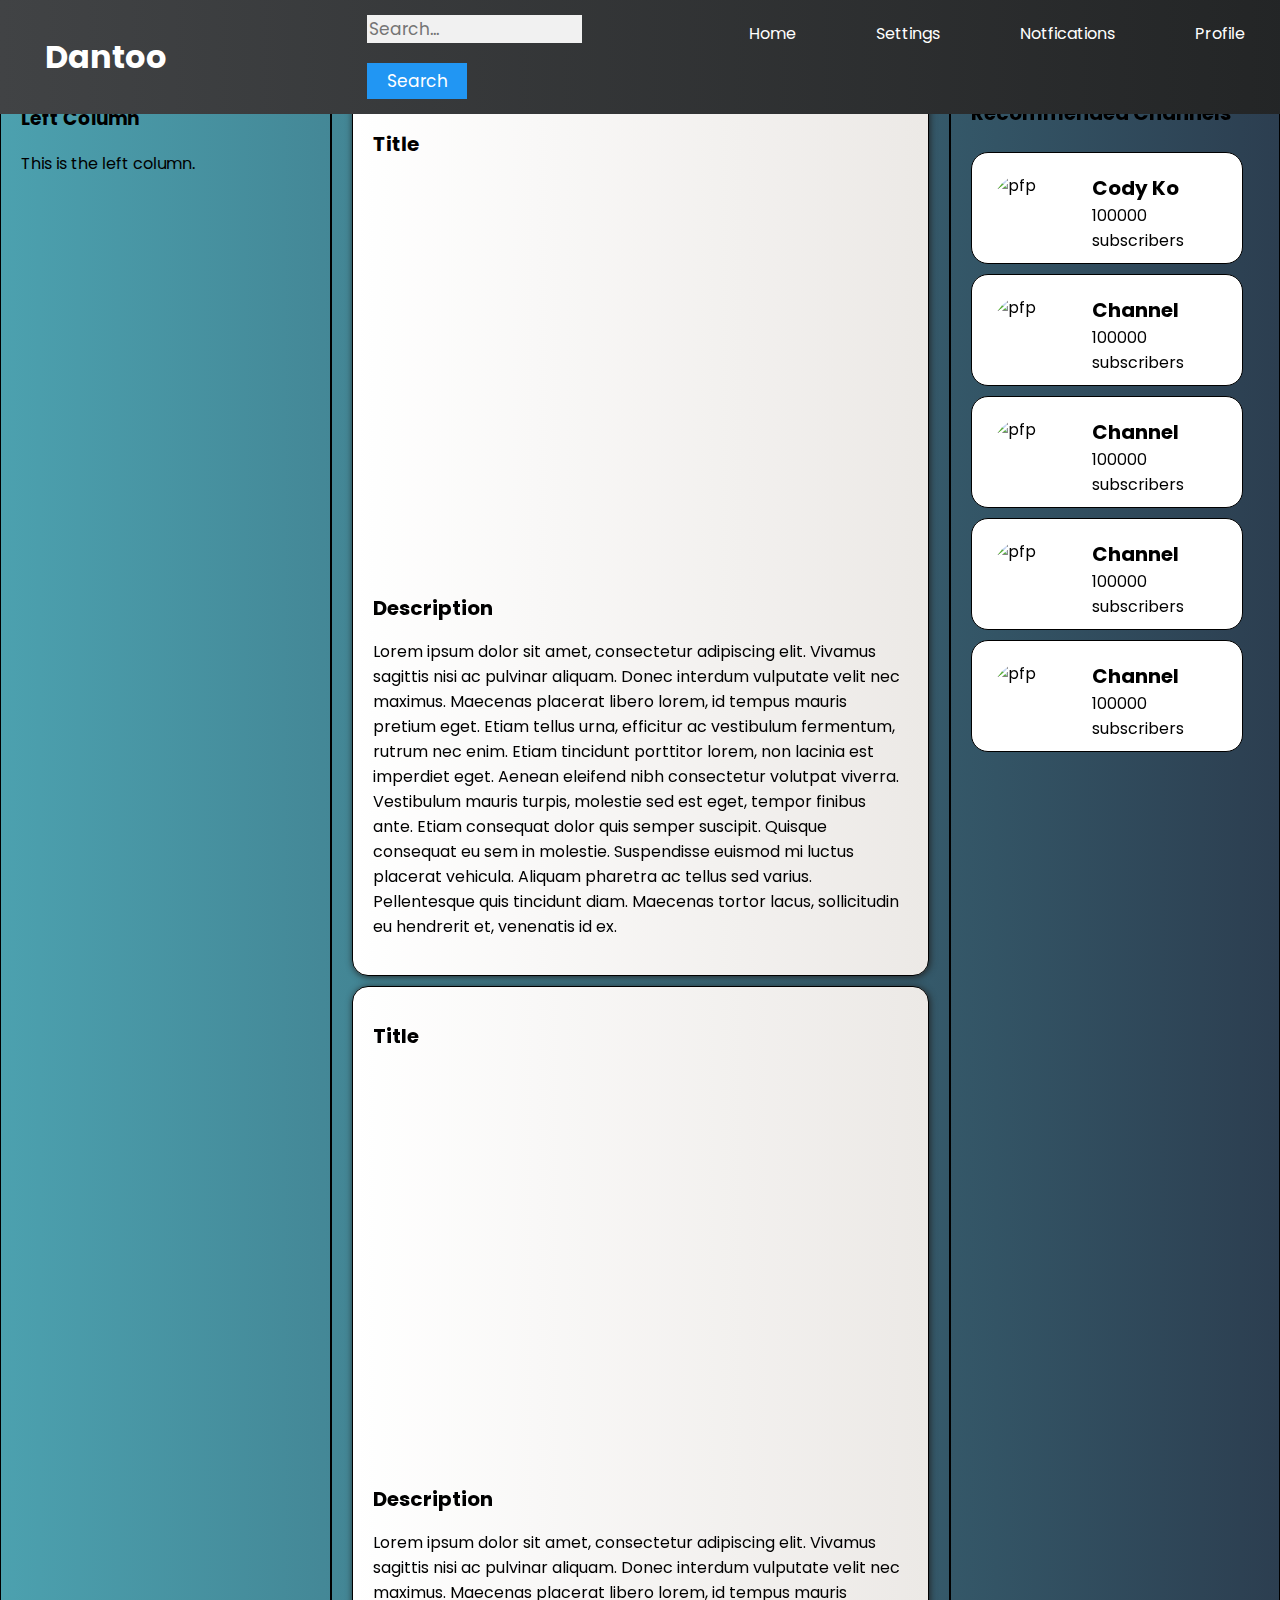
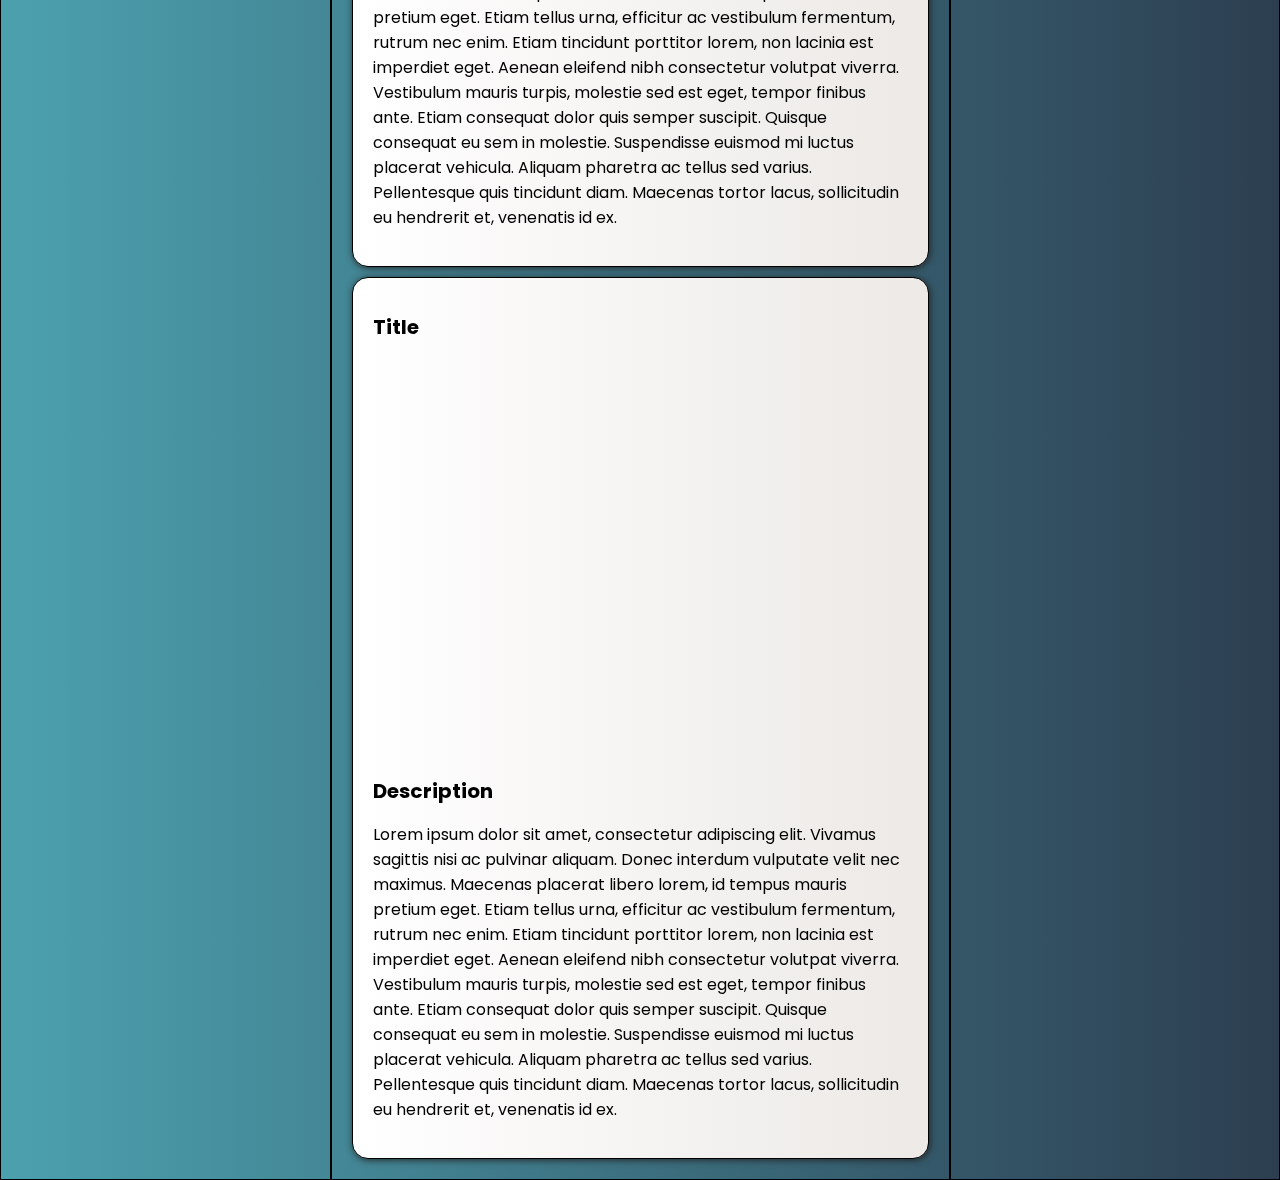
==== commit ab3b7627: "added media query and changed navbar to grid layout" ====
--- a/html/index.html
+++ b/html/index.html
@@ -15,16 +15,18 @@
   <body>
 
     <div class="navbar">
-      <h1><a href="#home" >Dantoo</a></h1>
+      <h1><a href="" >Dantoo</a></h1>
       <div class="search">
         <input type="text" placeholder="Search...">
         <input type="submit" value="Search">
       </div>
       <nav>
-        <a href=#home">Home</a>
-        <a href="#settings">Settings</a>
-        <a href="#notifications">Notifications</a>
-        <a href="#profile">Profile</a>
+        <ul>
+          <li><a href="">Home</a></li>
+          <li><a href="">Settings</a></li>
+          <li><a href="">Notfications</a></li>
+          <li><a href="">Profile</a></li>
+        </ul>
       </nav>
     </div>
 
@@ -58,11 +60,13 @@
       <div class="right">
         <h1>Recommended Channels</h1>
         <nav>
-          <div class="listchannel">
-            <img src="https://yt3.ggpht.com/ytc/AAUvwnh5rikSDHYVkNA1EM-YC4qN-_8WfvAsj1IuEWS_fQ=s900-c-k-c0x00ffffff-no-rj" alt="pfp">
-            <h1>Channel</h1>
-            <p>100000 subscribers</p>
-          </div>
+          <a href="https://www.youtube.com/user/codyko69">
+            <div class="listchannel">
+              <img src="https://yt3.ggpht.com/ytc/AAUvwnh5rikSDHYVkNA1EM-YC4qN-_8WfvAsj1IuEWS_fQ=s900-c-k-c0x00ffffff-no-rj" alt="pfp">
+              <h1>Cody Ko</h1>
+              <p>100000 subscribers</p>
+            </div>
+          </a>
           <div class="listchannel">
             <img src="https://yt3.ggpht.com/ytc/AAUvwnh5rikSDHYVkNA1EM-YC4qN-_8WfvAsj1IuEWS_fQ=s900-c-k-c0x00ffffff-no-rj" alt="pfp">
             <h1>Channel</h1>
--- a/css/style.css
+++ b/css/style.css
@@ -17,7 +17,8 @@
 }
 /*Navigation bar*/
 .navbar{
-    display: flex;
+    display: grid;
+    grid-template-columns: 1fr 1fr 1fr;
     padding: 5px;
     background: #232526;  /* fallback for old browsers */
     background: -webkit-linear-gradient(to right, #414345, #232526);  /* Chrome 10-25, Safari 5.1-6 */
@@ -30,10 +31,17 @@
     margin: 0;
     z-index: 1;
     
+    
+}
+
+.navbar nav ul{
+    list-style: none;
+    display: flex;
+    padding: 0;
 }
 
 .navbar h1{
-    flex: 1;
+    
     margin: 0;
     padding: 2px;
     padding-left: 40px;
@@ -42,31 +50,35 @@
     font-family: "Poppins",sans-serif;
 }
 
-.navbar .search{
-    flex: 1;
+.search{
+    flex: 1;
+
     /* border: 1px black solid; */
 }
 .navbar nav{
     flex: 1;
-    padding-top: 0px;
+    width: 100%;
+    height: 100%;
     /* border: 1px black solid; */
 
 }
-.navbar .search input{
+
+
+.search input{
     margin: 10px;
     font-family: "Poppins",sans-serif;
 }
 
-.navbar .search input[type='text']{
-    width: 300px;
+.search input[type='text']{
+    width: 60%;
     background: #f1f1f1;
     font-size: 17px;
     height: 26px;
     border: none;
 }
 
-.navbar .search input[type='submit']{
-  width: 20%;
+.search input[type='submit']{
+  width: 100px;
   padding: 5px;
   background: #2196F3;
   color: white;
@@ -74,8 +86,8 @@
   cursor: pointer;
   border: none;
 }
-.navbar .search input[type='submit']:hover{
-    width: 20%;
+.search input[type='submit']:hover{
+    width: 100px;
     padding: 5px;
     background: #1a6fb4;
     color: white;
@@ -156,7 +168,7 @@
 
 }
 
-.content .mid .module{
+.module{
     margin: 30px;
     background: #ECE9E6;  /* fallback for old browsers */
     background: -webkit-linear-gradient(to right, #FFFFFF, #ECE9E6);  /* Chrome 10-25, Safari 5.1-6 */
@@ -165,13 +177,18 @@
     box-shadow: 1px 1px 7px #232526;
 }
 
-.content .right nav{
+.right nav{
     display: flex;
     flex-direction: column;
     
 }
 
-.content .right nav .listchannel{
+.right nav a, a:hover, a:visited, a:active, a:focus{
+    text-decoration: none;
+    color: black;
+}
+
+.listchannel{
     background-color: white;
     border-radius: 17px;
     width: 80%;
@@ -179,20 +196,18 @@
     transition: 300ms ease-in-out;
 }
 
-.content .right nav .listchannel:hover{
+.listchannel:hover{
     background-color: white;
     height: 100px;
 }
 
-.content .right nav .listchannel:active{
-    
-}
-.content .right nav .listchannel h1,p{
+
+.listchannel h1, .listchannel p{
     margin: 0px;
     margin-left: 100px;
 }
 
-.content .right nav .listchannel img{
+.listchannel img{
     width: 70px;
     height: 70px;
     margin: 0px;
@@ -228,4 +243,23 @@
     float:left;
     margin-right:10px;
     margin-left:10px;
+ }
+
+ /* Media Query */
+
+ @media all and (max-width: 900px){
+     
+    .navbar nav {
+        display: none;
+    }
+
+    .navbar{
+        grid-template-columns: 1fr 2fr 50px;
+    }
+
+    .search input[type='submit']{
+        width: 50px;
+        height: 100%;
+        
+    }
  }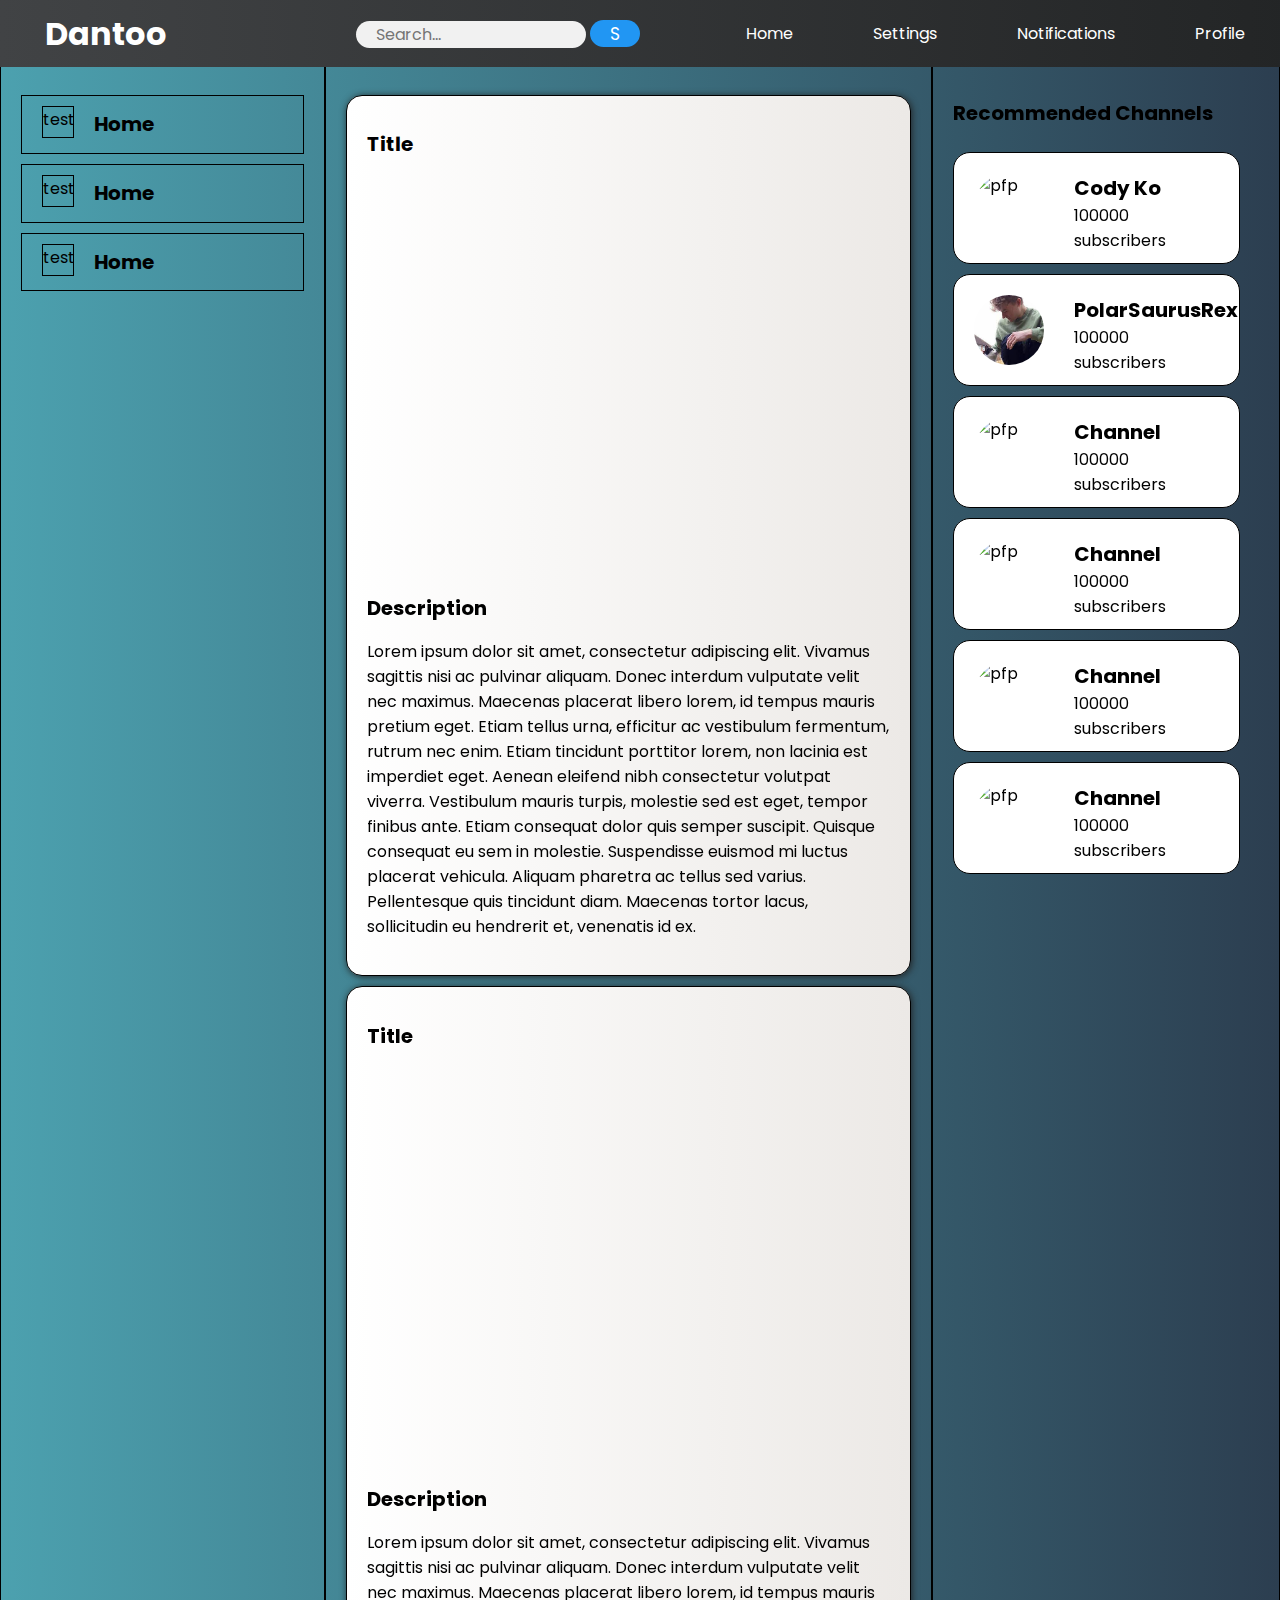
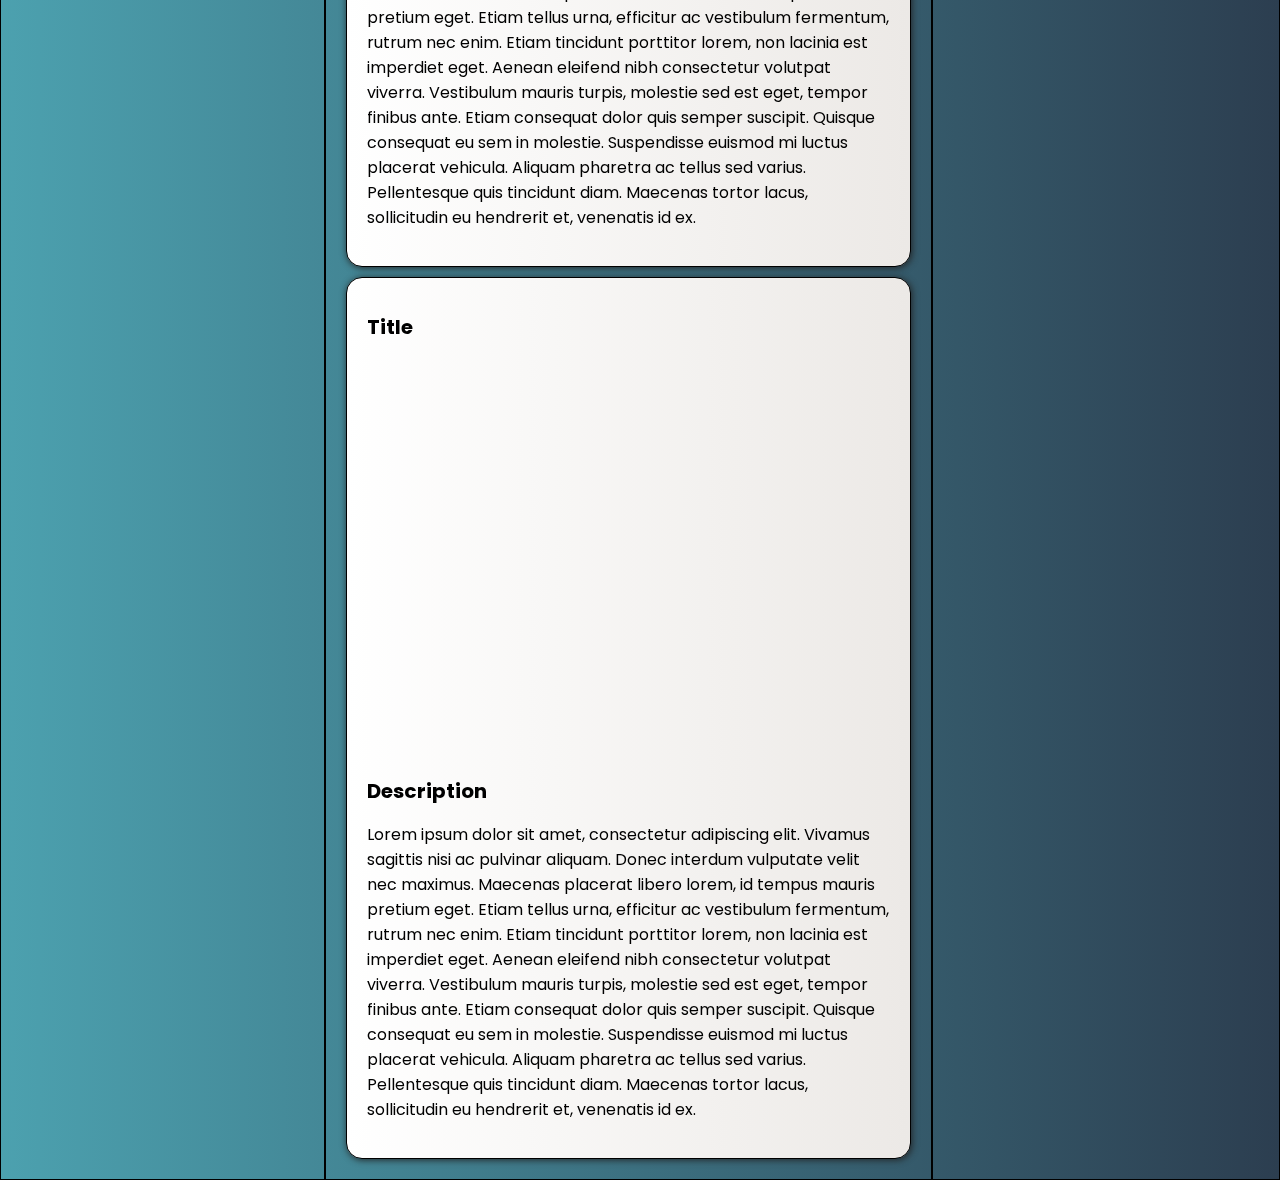
==== commit eaeadf3a: "fixed navbar and added left column" ====
--- a/html/index.html
+++ b/html/index.html
@@ -18,13 +18,13 @@
       <h1><a href="" >Dantoo</a></h1>
       <div class="search">
         <input type="text" placeholder="Search...">
-        <input type="submit" value="Search">
+        <input type="submit" value="S">
       </div>
       <nav>
         <ul>
           <li><a href="">Home</a></li>
           <li><a href="">Settings</a></li>
-          <li><a href="">Notfications</a></li>
+          <li><a href="">Notifications</a></li>
           <li><a href="">Profile</a></li>
         </ul>
       </nav>
@@ -33,8 +33,26 @@
     <!--Body contents-->
     <div class="content">
       <div class="left">
-        <h3>Left Column</h3>
-        <p>This is the left column.</p>
+        <nav>
+          <a href="">
+            <div class="container">
+              <div>test</div>
+              <h1>Home</h1>
+            </div>
+          </a>
+          <a href="">
+            <div class="container">
+              <div>test</div>
+              <h1>Home</h1>
+            </div>
+          </a>
+          <a href="">
+            <div class="container">
+              <div>test</div>
+              <h1>Home</h1>
+            </div>
+          </a>
+        </nav>
       </div>
       <div class="mid">
         <div class="module">
@@ -60,10 +78,17 @@
       <div class="right">
         <h1>Recommended Channels</h1>
         <nav>
-          <a href="https://www.youtube.com/user/codyko69">
+          <a href="https://www.youtube.com/user/codyko69" target="_blank">
             <div class="listchannel">
               <img src="https://yt3.ggpht.com/ytc/AAUvwnh5rikSDHYVkNA1EM-YC4qN-_8WfvAsj1IuEWS_fQ=s900-c-k-c0x00ffffff-no-rj" alt="pfp">
               <h1>Cody Ko</h1>
+              <p>100000 subscribers</p>
+            </div>
+          </a>
+          <a href="https://www.youtube.com/channel/UCxYsbv83VYHAeCUpXnbicDw" target="_blank">
+            <div class="listchannel">
+              <img src="[data-uri]" alt="pfp">
+              <h1>PolarSaurusRex</h1>
               <p>100000 subscribers</p>
             </div>
           </a>
--- a/css/style.css
+++ b/css/style.css
@@ -65,30 +65,40 @@
 
 
 .search input{
-    margin: 10px;
+    margin: 0;
     font-family: "Poppins",sans-serif;
 }
 
 .search input[type='text']{
     width: 60%;
     background: #f1f1f1;
-    font-size: 17px;
-    height: 26px;
+    margin: 0;
+    font-size: 16px;
+    padding: 0px;
+    padding-left: 20px;
+    height: 27px;
     border: none;
+    border-radius: 15px 15px 15px 15px;
+    outline:none;
 }
 
 .search input[type='submit']{
-  width: 100px;
-  padding: 5px;
+
+  width: 50px;
+  padding: 1px;
+  margin: 0;
   background: #2196F3;
   color: white;
+  height: 27px;
   font-size: 17px; 
   cursor: pointer;
   border: none;
+  border-radius: 30px;
+  z-index: 999;
 }
 .search input[type='submit']:hover{
-    width: 100px;
-    padding: 5px;
+    width: 50px;
+    padding: 1px;
     background: #1a6fb4;
     color: white;
     font-size: 17px; 
@@ -152,9 +162,39 @@
     flex: 1;
     height: auto;
     margin-top: 5%;
-    
-}
-
+
+    
+}
+
+.left div{
+    padding: 0;
+    
+}
+
+.left div h1{
+    margin-left: 20px;
+}
+
+.left a{
+    text-decoration:none;
+
+}
+
+.left a:hover, a:focus, a:active, a:visited{
+    text-decoration:none;
+    color: white;
+}
+
+.container {
+    display: flex;
+}
+
+.container div{
+    width: 30px;
+    height: 30px;
+    margin-left: 20px;
+    margin-top: 15  px;
+}
 .content .right{
     flex: 1;
     height: auto;
@@ -188,6 +228,7 @@
     color: black;
 }
 
+
 .listchannel{
     background-color: white;
     border-radius: 17px;
@@ -198,7 +239,7 @@
 
 .listchannel:hover{
     background-color: white;
-    height: 100px;
+    color: rgb(38, 161, 199);
 }
 
 
